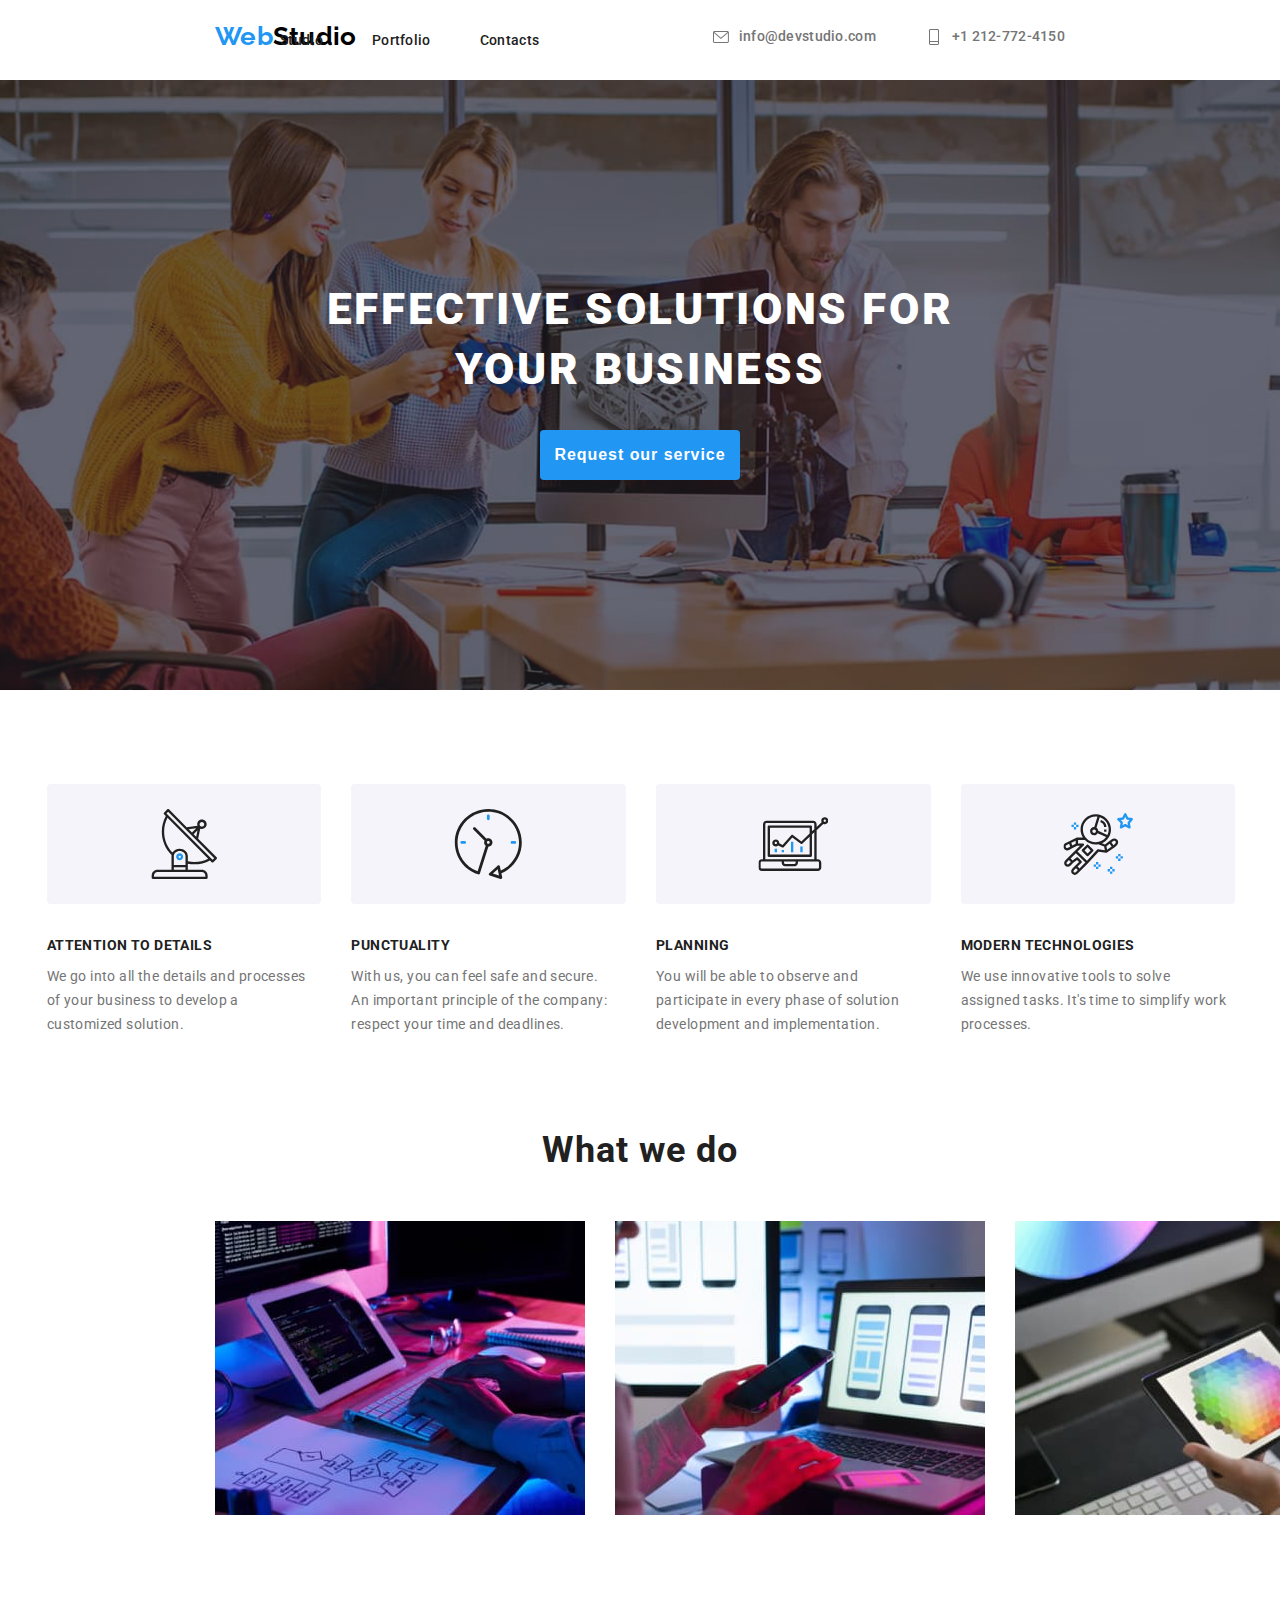
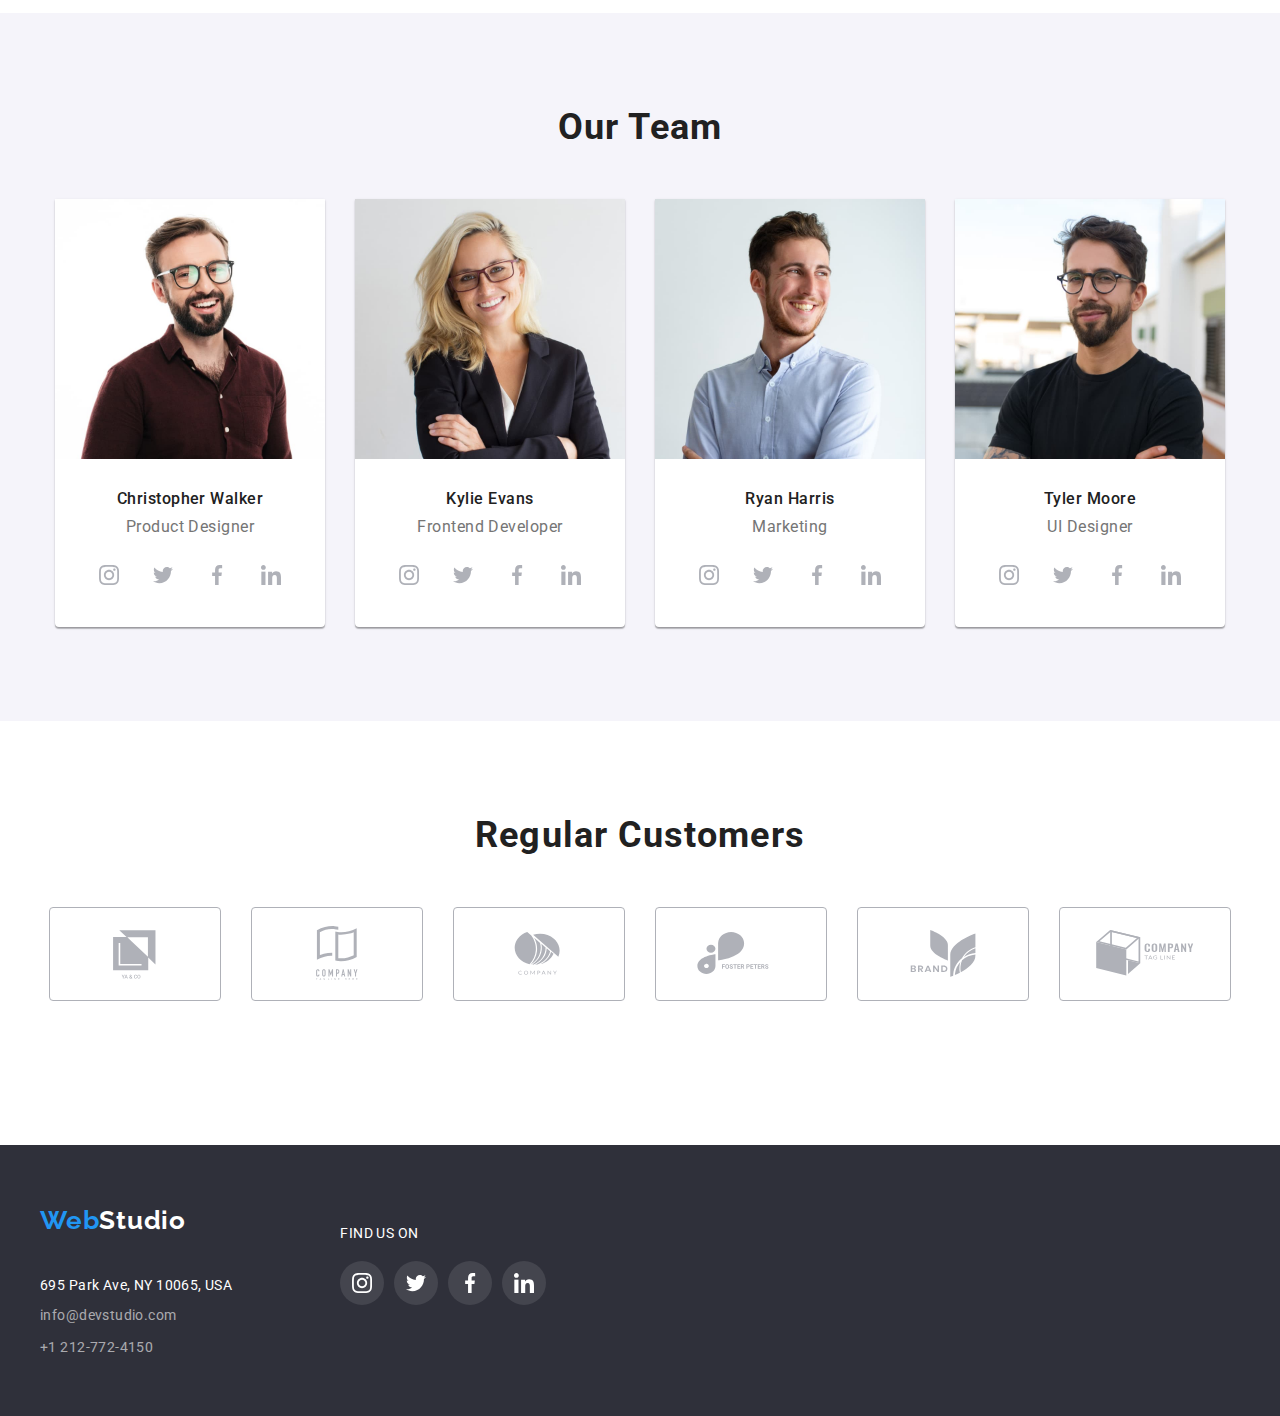
==== index.html @ dd1c1f4f "rw-05" ====
<!DOCTYPE html>
<html lang="en">
  <head>
    <meta charset="UTF-8" />
    <meta http-equiv="X-UA-Compatible" content="IE=edge" />
    <meta name="viewport" content="width=device-width, initial-scale=1.0" />
    <title>Web Studio</title>
    <link rel="stylesheet" href="./styles.css" />
    <link
      rel="stylesheet"
      href="node_modules/modern-normalize/modern-normalize.css"
    />
  </head>
  <body>
    <div>
      <!-- Header -->
      <header class="header">
        <div class="container header-text">
          <a href="index.html" class="header-logo"
            ><span class="web">Web</span>Studio</a
          >
          <nav class="links">
            <ul class="header-text nav-list">
              <li><a href="index.html">Studio</a></li>
              <li><a href="portfolio.html">Portfolio</a></li>
              <li><a href="contacts.html">Contacts</a></li>
            </ul>
          </nav>
          <ul class="header-address">
            <li>
              <a class="header-contacts" href="mailto:info@devstudio.com"
                ><svg class="header-icon">
                  <use
                    href="./images/symbol-defs.svg#icon-envelope-hover"
                  ></use>
                </svg>
                info@devstudio.com</a
              >
            </li>
            <li>
              <a
                class="header-contacts"
                href="tel:+12127724150"
                class="phone-header"
                ><svg class="header-icon">
                  <use href="./images/symbol-defs.svg#icon-Vector"></use></svg
                >+1 212-772-4150</a
              >
            </li>
          </ul>
        </div>
      </header>
      <!-- Main section -->
      <main class="main-section">
        <!-- Hero -->
        <section class="hero-section">
          <div class="hero-container">
            <h1 class="title main-section-title">
              EFFECTIVE SOLUTIONS FOR YOUR BUSINESS
            </h1>
            <button class="hero-button" type="button">
              Request our service
            </button>
          </div>
        </section>
        <!-- Details section -->
        <section>
          <ul class="text-title container">
            <li>
              <svg class="details-icons">
                <use href="./images/symbol-defs.svg#icon-antenna"></use>
              </svg>
              <p class="details">
                <span>ATTENTION TO DETAILS</span>
                We go into all the details and processes <br />
                of your business to develop a<br />customized solution.
              </p>
            </li>
            <li>
              <svg class="details-icons">
                <use href="./images/symbol-defs.svg#icon-clock"></use>
              </svg>
              <p class="details">
                <span>PUNCTUALITY</span>
                With us, you can feel safe and secure.<br />An important
                principle of the company:<br />respect your time and deadlines.
              </p>
            </li>
            <li>
              <svg class="details-icons">
                <use href="./images/symbol-defs.svg#icon-diagram"></use>
              </svg>
              <p class="details">
                <span>PLANNING</span>
                You will be able to observe and<br />participate in every phase
                of solution<br />development and implementation.
              </p>
            </li>
            <li>
              <svg class="details-icons">
                <use href="./images/symbol-defs.svg#icon-astronaut"></use>
              </svg>
              <p class="details">
                <span>MODERN TECHNOLOGIES</span>
                We use innovative tools to solve<br />assigned tasks. It's time
                to simplify work<br />processes.
              </p>
            </li>
          </ul>
        </section>
        <!-- What we do section -->
        <section>
          <h2 class="subtitle">What we do</h2>
          <ul class="li-items">
            <li>
              <img
                src="./images/what-we-do1.jpg"
                alt="Writing on the keyboard"
                width="370"
                height="294"
              />
            </li>
            <li>
              <img
                src="./images/what-we-do2.jpg"
                alt="Working on the laptop"
                width="370"
                height="294"
              />
            </li>
            <li>
              <img
                src="./images/what-we-do3.jpg"
                alt="Working on the tablet"
                width="370"
                height="294"
              />
            </li>
          </ul>
        </section>
        <!-- Our team section -->
        <section class="our-team-section">
          <h2 class="subtitle">Our Team</h2>
          <ul class="image-items">
            <li class="card">
              <img
                src="./images/christopher_walker.jpg"
                alt="Christopher Walker"
                width="270"
                height="260"
              /><span>Christopher Walker</span>Product Designer
              <div class="icons-list">
                <a href="http://instagram.com" target="_blank">
                  <svg class="icon">
                    <use
                      xlink:href="./images/symbol-defs.svg#icon-instagram"
                    ></use>
                  </svg>
                </a>
                <a href="http://twitter.com" target="_blank">
                  <svg class="icon">
                    <use
                      xlink:href="./images/symbol-defs.svg#icon-twitter"
                    ></use>
                  </svg>
                </a>
                <a href="http://facebook.com" target="_blank">
                  <svg class="icon">
                    <use
                      xlink:href="./images/symbol-defs.svg#icon-facebook"
                    ></use>
                  </svg> </a
                ><a href="http://linkedin.com" target="_blank">
                  <svg class="icon">
                    <use
                      xlink:href="./images/symbol-defs.svg#icon-linkedin"
                    ></use>
                  </svg>
                </a>
              </div>
            </li>
            <li class="card">
              <img
                src="./images/kylie_evans.jpg"
                alt="Kylie Evans"
                width="270"
                height="260"
              /><span>Kylie Evans</span>Frontend Developer
              <div class="icons-list">
                <a href="http://instagram.com">
                  <svg class="icon">
                    <use
                      xlink:href="./images/symbol-defs.svg#icon-instagram"
                    ></use>
                  </svg>
                </a>
                <a href="http://twitter.com">
                  <svg class="icon">
                    <use
                      xlink:href="./images/symbol-defs.svg#icon-twitter"
                    ></use>
                  </svg>
                </a>
                <a href="http://facebook.com">
                  <svg class="icon">
                    <use
                      xlink:href="./images/symbol-defs.svg#icon-facebook"
                    ></use>
                  </svg> </a
                ><a href="http://linkedin.com">
                  <svg class="icon">
                    <use
                      xlink:href="./images/symbol-defs.svg#icon-linkedin"
                    ></use>
                  </svg>
                </a>
              </div>
            </li>
            <li class="card">
              <img
                src="./images/ryan_harris.jpg"
                alt="Ryan Harris"
                width="270"
                height="260"
              /><span>Ryan Harris</span>Marketing
              <div class="icons-list">
                <a href="http://instagram.com">
                  <svg class="icon">
                    <use
                      xlink:href="./images/symbol-defs.svg#icon-instagram"
                    ></use>
                  </svg>
                </a>
                <a href="http://twitter.com">
                  <svg class="icon">
                    <use
                      xlink:href="./images/symbol-defs.svg#icon-twitter"
                    ></use>
                  </svg>
                </a>
                <a href="http://facebook.com">
                  <svg class="icon">
                    <use
                      xlink:href="./images/symbol-defs.svg#icon-facebook"
                    ></use>
                  </svg> </a
                ><a href="http://linkedin.com">
                  <svg class="icon">
                    <use
                      xlink:href="./images/symbol-defs.svg#icon-linkedin"
                    ></use>
                  </svg>
                </a>
              </div>
            </li>
            <li class="card">
              <img
                src="./images/tyler_moore.jpg"
                alt="Tyler Moore"
                width="270"
                height="260"
              /><span>Tyler Moore</span>UI Designer
              <div class="icons-list">
                <a href="http://instagram.com">
                  <svg class="icon">
                    <use
                      xlink:href="./images/symbol-defs.svg#icon-instagram"
                    ></use>
                  </svg>
                </a>
                <a href="http://twitter.com">
                  <svg class="icon">
                    <use
                      xlink:href="./images/symbol-defs.svg#icon-twitter"
                    ></use>
                  </svg>
                </a>
                <a href="http://facebook.com">
                  <svg class="icon">
                    <use
                      xlink:href="./images/symbol-defs.svg#icon-facebook"
                    ></use>
                  </svg> </a
                ><a href="http://linkedin.com">
                  <svg class="icon">
                    <use
                      xlink:href="./images/symbol-defs.svg#icon-linkedin"
                    ></use>
                  </svg>
                </a>
              </div>
            </li>
          </ul>
        </section>
        <!-- Regular Customers Section-->
        <section class="container">
          <div class="customers-container">
            <h2 class="subtitle">Regular Customers</h2>
            <ul class="rc-list">
              <li class="rc-list-details">
                <svg><use href="./images/symbol-defs.svg#icon-Logo"></use></svg>
              </li>
              <li class="rc-list-details">
                <svg>
                  <use href="./images/symbol-defs.svg#icon-Logo-2"></use>
                </svg>
              </li>
              <li class="rc-list-details">
                <svg>
                  <use href="./images/symbol-defs.svg#icon-Logo-3"></use>
                </svg>
              </li>
              <li class="rc-list-details">
                <svg>
                  <use href="./images/symbol-defs.svg#icon-Logo-4"></use>
                </svg>
              </li>
              <li class="rc-list-details">
                <svg>
                  <use href="./images/symbol-defs.svg#icon-Logo-5"></use>
                </svg>
              </li>
              <li class="rc-list-details">
                <svg>
                  <use href="./images/symbol-defs.svg#icon-Logo-6"></use>
                </svg>
              </li>
            </ul>
          </div>
        </section>
      </main>
      <!-- Footer -->
      <footer class="footer">
        <div class="footer-items container">
          <div class="footer-text">
            <a href="index.html"><span class="web">Web</span>Studio</a>
            <address class="address">
              <p class="address-style">695 Park Ave, NY 10065, USA</p>
              <a href="mailto:info@devstudio.com" class="mail-footer"
                >info@devstudio.com</a
              ><br />
              <a href="tel:+12127724150" class="phone-footer"
                >+1 212-772-4150</a
              >
            </address>
          </div>
          <div class="social-section">
            <p class="social-text">FIND US ON</p>
            <div class="icons-list">
              <a
                class="footer-icons"
                href="http://instagram.com"
                target="_blank"
              >
                <svg class="icon footer-icon">
                  <use
                    xlink:href="./images/symbol-defs.svg#icon-instagram"
                  ></use>
                </svg>
              </a>
              <a class="footer-icons" href="http://twitter.com" target="_blank">
                <svg class="icon footer-icon">
                  <use xlink:href="./images/symbol-defs.svg#icon-twitter"></use>
                </svg>
              </a>
              <a
                class="footer-icons"
                href="http://facebook.com"
                target="_blank"
              >
                <svg class="icon footer-icon">
                  <use
                    xlink:href="./images/symbol-defs.svg#icon-facebook"
                  ></use>
                </svg> </a
              ><a
                class="footer-icons"
                href="http://linkedin.com"
                target="_blank"
              >
                <svg class="icon footer-icon">
                  <use
                    xlink:href="./images/symbol-defs.svg#icon-linkedin"
                  ></use>
                </svg>
              </a>
            </div>
          </div>
        </div>
      </footer>
    </div>
  </body>
</html>
---- styles.css ----
@import url("https://fonts.googleapis.com/css2?family=Raleway:wght@700&family=Roboto:wght@400;500;700;900&display=swap");

:root {
  --raleway-font-family: "Raleway", sans-serif;
  --roboto-font-family: "Roboto", sans-serif;
  --link-hover-color: #2196f3;
}

body {
  font-family: var(--roboto-font-family), var(--raleway-font-family), sans-serif;
  font-style: normal;
  font-weight: 400;
  color: #757575;
  margin: 0;
}

ul {
  list-style-type: none;
}

.web {
  color: #2196f3;
}

.header {
  font-weight: 500;
  font-size: 14px;
  line-height: 1.14;
  letter-spacing: 0.02em;
  background: #fff;
  color: black;
  width: inherit;
  height: 80px;
  align-items: center;
  display: flex;
}

.header-text {
  display: flex;
  justify-content: space-between;
  align-items: baseline;
  margin: 0;
  padding: 0;
}
.nav-list {
  width: 259px;
}
.header-list {
  display: flex;
  justify-content: space-between;
  align-items: center;
  gap: 50px;
  margin: 0;

  font-weight: 500;
  font-size: 14px;
  line-height: 1.14;
  letter-spacing: 0.02em;
  text-decoration: none;
  color: #212121;
}
.header-address {
  display: flex;
  justify-content: space-between;
  align-items: center;
  gap: 50px;
  margin: 0;
  padding-inline-start: 0;
}
.header-contacts {
  gap: 10px;
  display: flex;
  align-items: center;
}

.header-icon {
  max-height: 16px;
  max-width: 16px;
}

.container.header-text {
  margin-left: 215px;
  margin-right: 215px;
  height: 38px;
  width: 1200px;
}

.container > a {
  font-family: "Raleway";
  font-weight: 700;
  font-size: 26px;
  line-height: 1.19;
  color: black;
  text-decoration: none;
}
.header > a > span {
  color: #2196f3;
}

.links {
  width: 259px;
  height: 48px;
  margin-left: -250px;
}

.links a {
  font-weight: 500;
  font-size: 14px;
  line-height: 1.14;
  letter-spacing: 0.02em;
  text-decoration: none;
  color: #212121;
}

.header-address a {
  font-weight: 500;
  font-size: 14px;
  line-height: 1.14;
  letter-spacing: 0.02em;
  text-decoration: none;
  color: #757575;
}

.main-section {
  width: inherit;
  margin: 0;
}

.hero-section {
  background-color: #2f303a;
  width: inherit;
  display: flex;
  flex-direction: column;
  align-items: center;
  text-align: center;
  padding-top: 200px;
  padding-bottom: 210px;
  background: linear-gradient(rgba(47, 48, 58, 0.4), rgba(47, 48, 58, 0.4)),
    url(./images/studio-background.jpg);
  background-position: center;
  background-repeat: no-repeat;
  background-size: cover;
}

.title {
  font-weight: 900;
  font-size: 44px;
  line-height: 1.36;
  letter-spacing: 0.06em;
  text-transform: uppercase;
  margin: 0 auto;
  max-width: 696px;
  margin-bottom: 30px;
  color: #ffffff;
}

.hero-button {
  font-weight: 700;
  font-size: 16px;
  line-height: 1.88;
  letter-spacing: 0.06em;
  color: #fff;
  background-color: #2196f3;
  height: 50px;
  width: 200px;
  left: 700px;
  top: 430px;
  border-radius: 4px;
  border: none;
  cursor: pointer;
}

.details span {
  font-style: normal;
  font-weight: 700;
  font-size: 14px;
  line-height: 1.14;
  letter-spacing: 0.03em;
  text-transform: uppercase;
  color: #212121;
}

.text-title {
  display: flex;
  justify-content: space-between;
  margin-top: 94px;
  margin-bottom: 94px;
  gap: 30px;
  padding-inline-start: 1px;
}

.text-title.container {
  justify-content: center;
  width: 100%;
  gap: 30px;
}

.details {
  display: inherit;
  margin: 0;
  display: grid;
  font-family: "Roboto";
  font-style: normal;
  font-weight: 400;
  font-size: 14px;
  line-height: 24px;
  /* or 171% */
  letter-spacing: 0.03em;
  width: 100%;
  gap: 10px;
}

.subtitle {
  font-weight: 700;
  font-size: 36px;
  line-height: 1.16;
  text-align: center;
  letter-spacing: 0.03em;
  color: #212121;
  padding-top: 94;
  margin: 0;
}

.our-team-section > .subtitle {
  padding-top: 94px;
}
.our-team-section {
  width: 1200px;
}
.li-items {
  display: flex;
  justify-content: space-between;
  padding: 50px 215px 94px;
  margin: 0;
  gap: 30px;
}

.image-text {
  font-size: 16px;
  line-height: 1.18;
  text-align: center;
  letter-spacing: 0.03em;
  color: #757575;
}

.our-team-section {
  background-color: #f5f4fa;
  width: inherit;
}

.card {
  /* card bg */
  background: #ffffff;
  /* material shadow v1 */
  box-shadow: 0px 1px 3px rgba(0, 0, 0, 0.12), 0px 1px 1px rgba(0, 0, 0, 0.14),
    0px 2px 1px rgba(0, 0, 0, 0.2);
  border-radius: 0px 0px 4px 4px;
  display: flex;
  flex-direction: column;
  margin: 0;
}

/* Footer */
.footer {
  width: inherit;
  background-color: #2f303a;
}
.footer-text {
  font-style: normal;
  font-size: 14px;
  line-height: 1.14;
  letter-spacing: 0.03em;
  padding-top: 60px;
  padding-bottom: 60px;
  display: flex;
  flex-direction: column;
}

.footer-text p {
  font-style: normal;
  font-weight: 400;
  font-size: 14px;
  line-height: 1.14;
  letter-spacing: 0.03em;
  color: #fff;
}

.footer-text .mail-footer,
.footer-text .phone-footer {
  font-style: normal;
  font-weight: 400;
  font-size: 14px;
  height: 16px;
  letter-spacing: 0.03em;
  color: rgba(255, 255, 255, 0.6);
  text-decoration: none;
}

.footer-text > a {
  /* WebStudiu footer */
  font-family: "Raleway";
  font-weight: 700;
  font-size: 26px;
  line-height: 1.19;
  letter-spacing: 0.03em;
  color: #fff;
  text-decoration: none;
}

.footer-icons {
  background-color: rgba(255, 255, 255, 0.1);
  border-radius: 50%;
}

.footer-icon {
  color: #fff;
}

.address > a:focus,
.address > a:hover {
  color: var(--link-hover-color);
}

.address {
  display: flex;
  flex-direction: column;
  padding-top: 28px;
}

button:hover {
  background-color: var(--link-hover-color);
  color: #fff;
  cursor: pointer;
}
button:focus {
  background-color: var(--link-hover-color);
  color: #fff;
  cursor: pointer;
}

.portfolio-btn:hover,
.portfolio-btn:focus {
  box-shadow: 0px 3px 1px rgba(0, 0, 0, 0.1), 0px 1px 2px rgba(0, 0, 0, 0.08),
    0px 2px 2px rgba(0, 0, 0, 0.12);
  border-radius: 4px;
}

.image-items {
  font-family: var(--roboto-font-family);
  font-style: normal;
  font-weight: 400;
  font-size: 16px;
  line-height: 1.18;
  text-align: center;
  letter-spacing: 0.03em;
  color: #757575;
  display: flex;
  justify-content: space-between;
  justify-content: center;
  gap: 30px;
  padding-inline-start: 0;
  padding-top: 50px;
  padding-bottom: 94px;
  margin: 0;
}

.image-items-text {
  font-size: 16px;
  line-height: 1.88;
  color: #757575;
}
.image-items span {
  font-family: var(--roboto-font-family);
  font-style: normal;
  font-weight: 500;
  font-size: 16px;
  line-height: 19px;
  letter-spacing: 0.03em;
  color: #212121;
  margin-top: 30px;
  margin-bottom: 10px;
}
a:hover {
  color: var(--link-hover-color);
}
a:focus {
  color: var(--link-hover-color);
}
.footer-text a:hover {
  color: #fff;
}

.mail-footer.phone-footer:hover,
.mail-footer.phone-footer:focus {
  color: var(--link-hover-color);
}
/* Portfolio Button Section */

.portfolio-btn {
  font-family: "Roboto";
  font-weight: 500;
  font-size: 16px;
  line-height: 1.62;
  text-align: center;
  letter-spacing: 0.03em;
  color: #212121;
  background: #f5f4fa;
  border-radius: 4px;
  border: none;
  justify-content: center;
  align-items: center;
  padding: 6px 22px;
  margin: 0;
  height: 38px;
  border-style: none;
  font-style: normal;
  text-align: center;
}

.btn-list {
  display: flex;
  flex-basis: auto;
  justify-content: center;
  gap: 8px;
  margin: 0;
  padding: 0;
  flex-grow: 1;
}

.problem-button {
  width: 120px;
}

.btn-section {
  border-top: 1px solid #ececec;
  padding: 92px 542px 50px;
  width: fit-content;
}
/* Cards Section */
.card-items {
  border: 1px solid #eee;
  width: 370px;
  height: 404px;
  margin: 0;
}

.portfolio-cards {
  margin: 0;
  width: 1200px;
  padding-left: 215px;
  padding-bottom: 94px;
}

.portfolio-list {
  margin: 0;
  display: grid;
  grid-template-columns: repeat(3, 1fr);
  gap: 30px;
  padding: 0;
}

.card-items h3 {
  font-family: "Roboto";
  font-style: normal;
  font-weight: 700;
  font-size: 18px;
  line-height: 36px;
  /* identical to box height, or 200% */
  letter-spacing: 0.06em;
  margin: 0;
  color: #212121;
  padding-left: 24px;
  padding-top: 20px;
}

.card-items p {
  padding-left: 24px;
  padding-bottom: 20px;
  padding-top: 4px;
  margin: 0;
}
.card-items:hover,
.card-items:focus {
  cursor: pointer;
  border-color: var(--link-hover-color);
  border: 1px solid #eeeeee;
  box-shadow: 0px 1px 1px rgba(0, 0, 0, 0.12), 0px 4px 4px rgba(0, 0, 0, 0.06),
    1px 4px 6px rgba(0, 0, 0, 0.16);
}

/* homework 4 */
.icons-list {
  padding-top: 16px;
  padding-bottom: 30px;
  margin: 0;
  display: flex;
  justify-content: center;
  gap: 10px;
}

.nav-list a:hover,
.nav-list a:focus {
  border-bottom: 4px solid #2196f3;
  padding-bottom: 28px;
}

.icons-list a:hover,
.icons-list a:focus {
  color: #ffffff;
  cursor: pointer;
  background-color: #2196f3;
  border-radius: 50%;
}
a:focus {
  outline: none;
}

.icons-list .icon {
  height: 20px;
  width: 20px;
  fill: #afb1b8;
}
.icons-list > a {
  color: #afb1b8;
  width: 44px;
  height: 44px;
  display: flex;
  justify-content: center;
  align-items: center;
}

.social-section {
  display: flex;
  width: 206px;
  flex-direction: column;
  align-content: space-between;
}

.social-text {
  font-family: var(--roboto-font-family);
  width: 700;
  font-style: normal;
  font-size: 14px;
  line-height: 16px;
  letter-spacing: 0.03em;
  color: #fff;
  margin: 0;
  padding-bottom: 4px;
}

.footer-items {
  display: flex;
  align-items: center;
  gap: 108px;
}

.footer-items.container {
  width: 1200px;
  margin: auto;
}

.icon {
  width: 20px;
  height: 20px;
  fill: #fff;
  align-items: center;
}

.social-items {
  gap: 40px;
  display: flex;
}

/* Regular Customers */
.customers-container {
  padding-top: 94px;
  padding-bottom: 50px;
}

.rc-list {
  display: flex;
  gap: 30px;
  padding-inline-start: 0;
  justify-content: center;
  margin-top: 50px;
  margin-bottom: 94px;
}

.rc-list-details {
  width: 170px;
  height: 92px;
  display: flex;
  color: #afb1b8;
  border: 1px solid currentColor;
  border-radius: 4px;
  justify-content: center;
}

.rc-list-details:hover {
  color: var(--link-hover-color);
  border-radius: 4px solid #afb1b8;
}

.regular-customer-img {
  max-width: 70%;
}

.rc-list-details > svg {
  width: 65%;
}

.details-icons {
  width: 70px;
  height: 70px;
  color: #2196f3;
  padding: 25px 102.34px;
  background-color: #f5f4fa;
  border-radius: 4px;
  margin-bottom: 30px;
}

.header-logo:hover,
.header-logo:focus {
  color: currentColor;
}
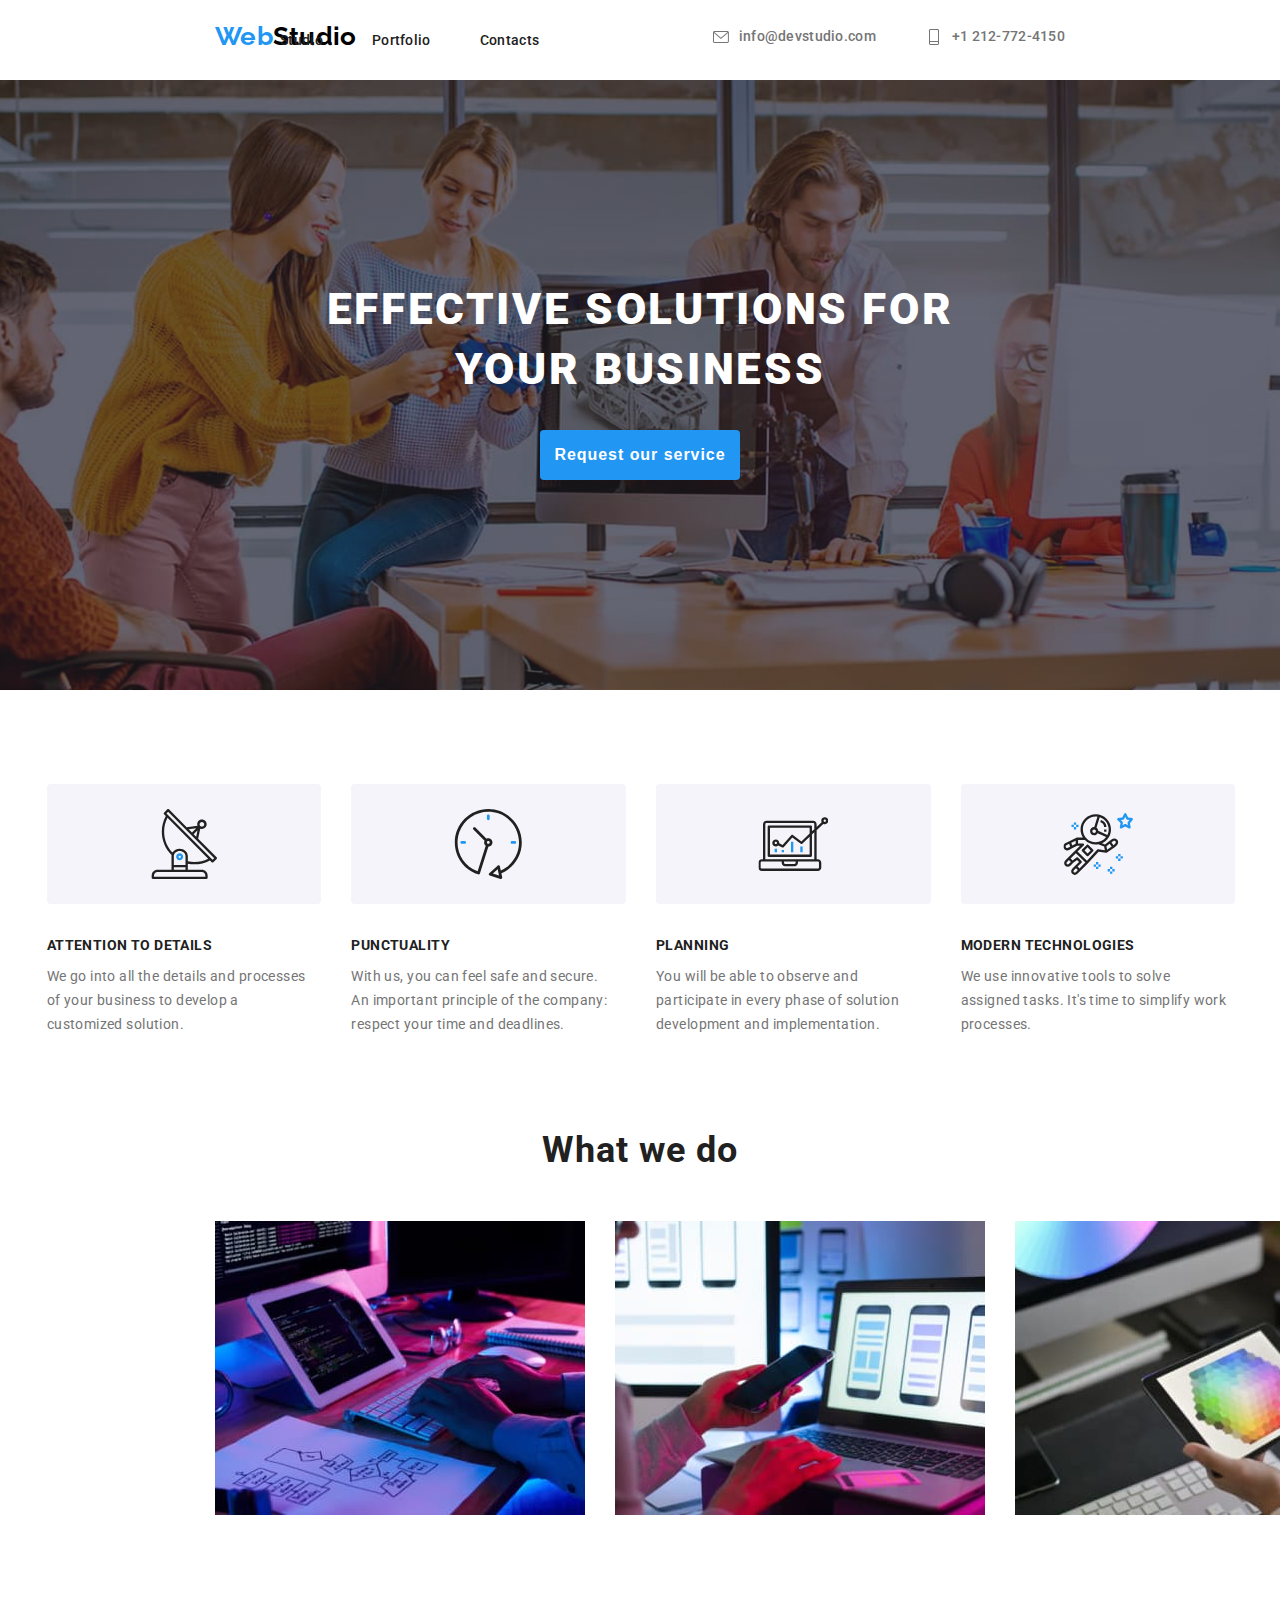
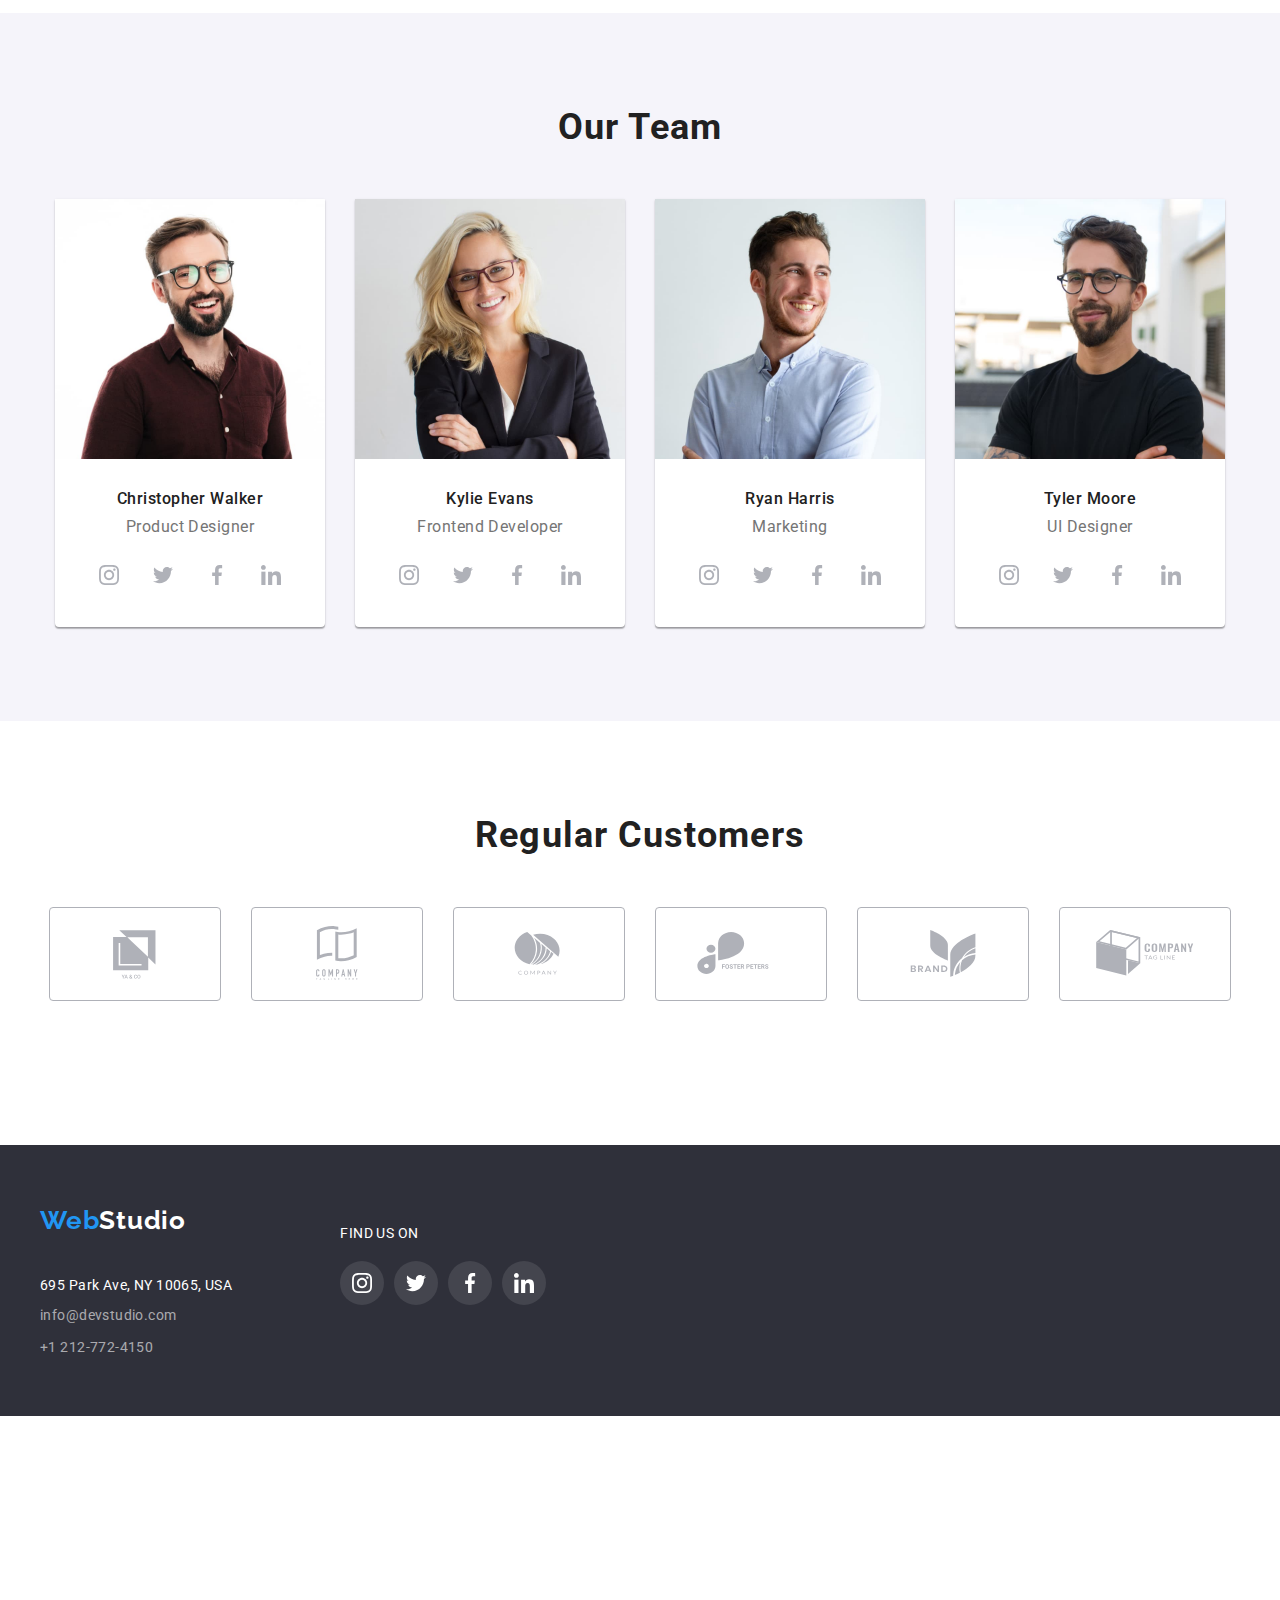
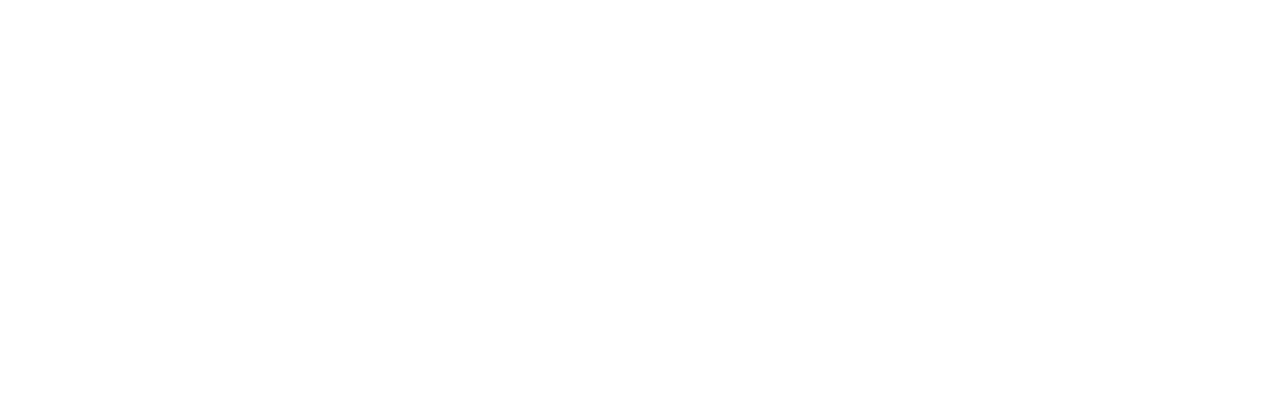
==== commit c38de547: "05" ====
--- a/index.html
+++ b/index.html
@@ -58,7 +58,7 @@
             <h1 class="title main-section-title">
               EFFECTIVE SOLUTIONS FOR YOUR BUSINESS
             </h1>
-            <button class="hero-button" type="button">
+            <button data-modal-open class="hero-button" type="button">
               Request our service
             </button>
           </div>
@@ -389,5 +389,15 @@
         </div>
       </footer>
     </div>
+    <div class="backdrop is-hidden" data-modal>
+      <div class="modal-box">
+        <button class="button-main-open" data-modal-close type="button">
+          <svg class="icon icon-modal-close">
+            <use xlink:href="./images/icons.svg#icon-modal-close"></use>
+          </svg>
+        </button>
+      </div>
+    </div>
+    <script src="./js/modal.js"></script>
   </body>
 </html>
--- a/styles.css
+++ b/styles.css
@@ -623,3 +623,22 @@
 .header-logo:focus {
   color: currentColor;
 }
+
+.is-hidden .modal-box {
+  transform: scale(0);
+}
+
+.modal-box {
+  height: 581px;
+  width: 528px;
+  border-radius: 4px;
+  background-color: rgba(255, 255, 255, 1);
+  display: flex;
+  justify-content: flex-end;
+  position: relative;
+  z-index: 1;
+  transition: transform;
+  transform: scale(1);
+  transition-duration: 250ms;
+  transition-timing-function: linear;
+}
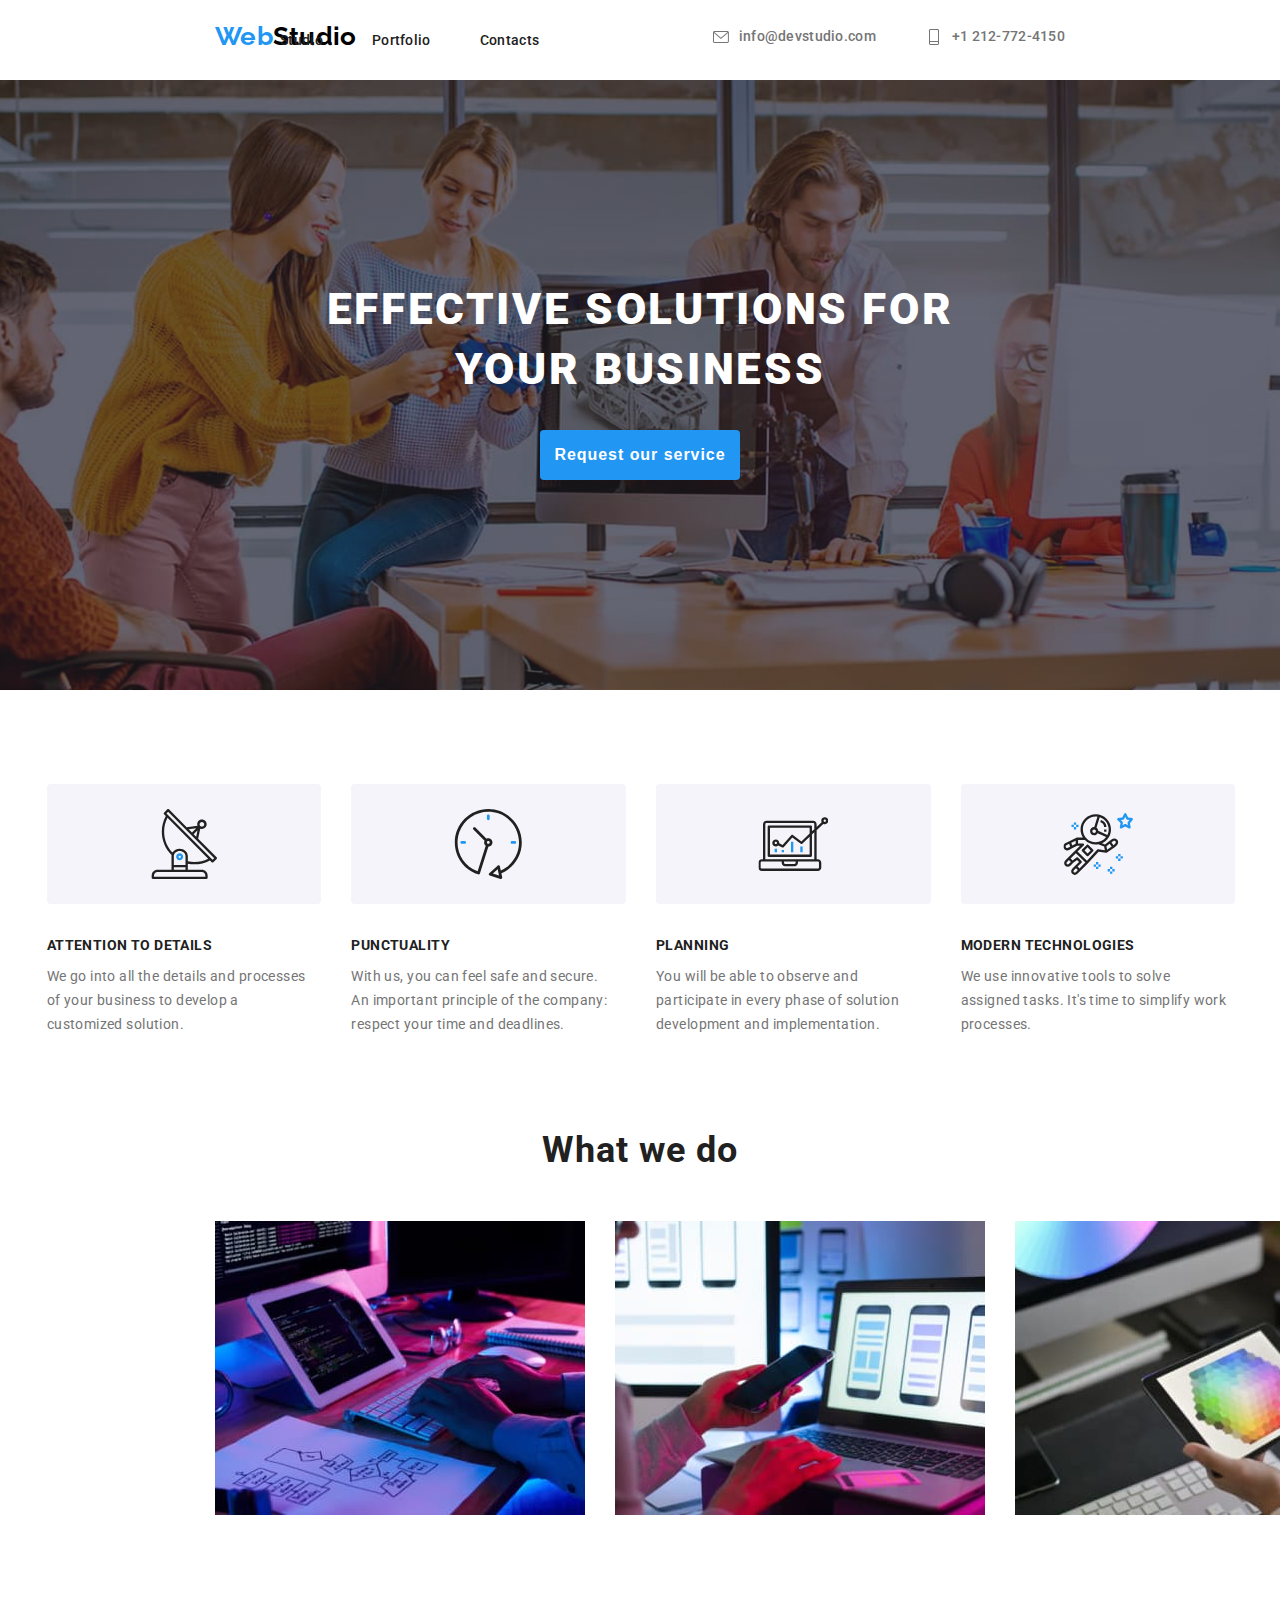
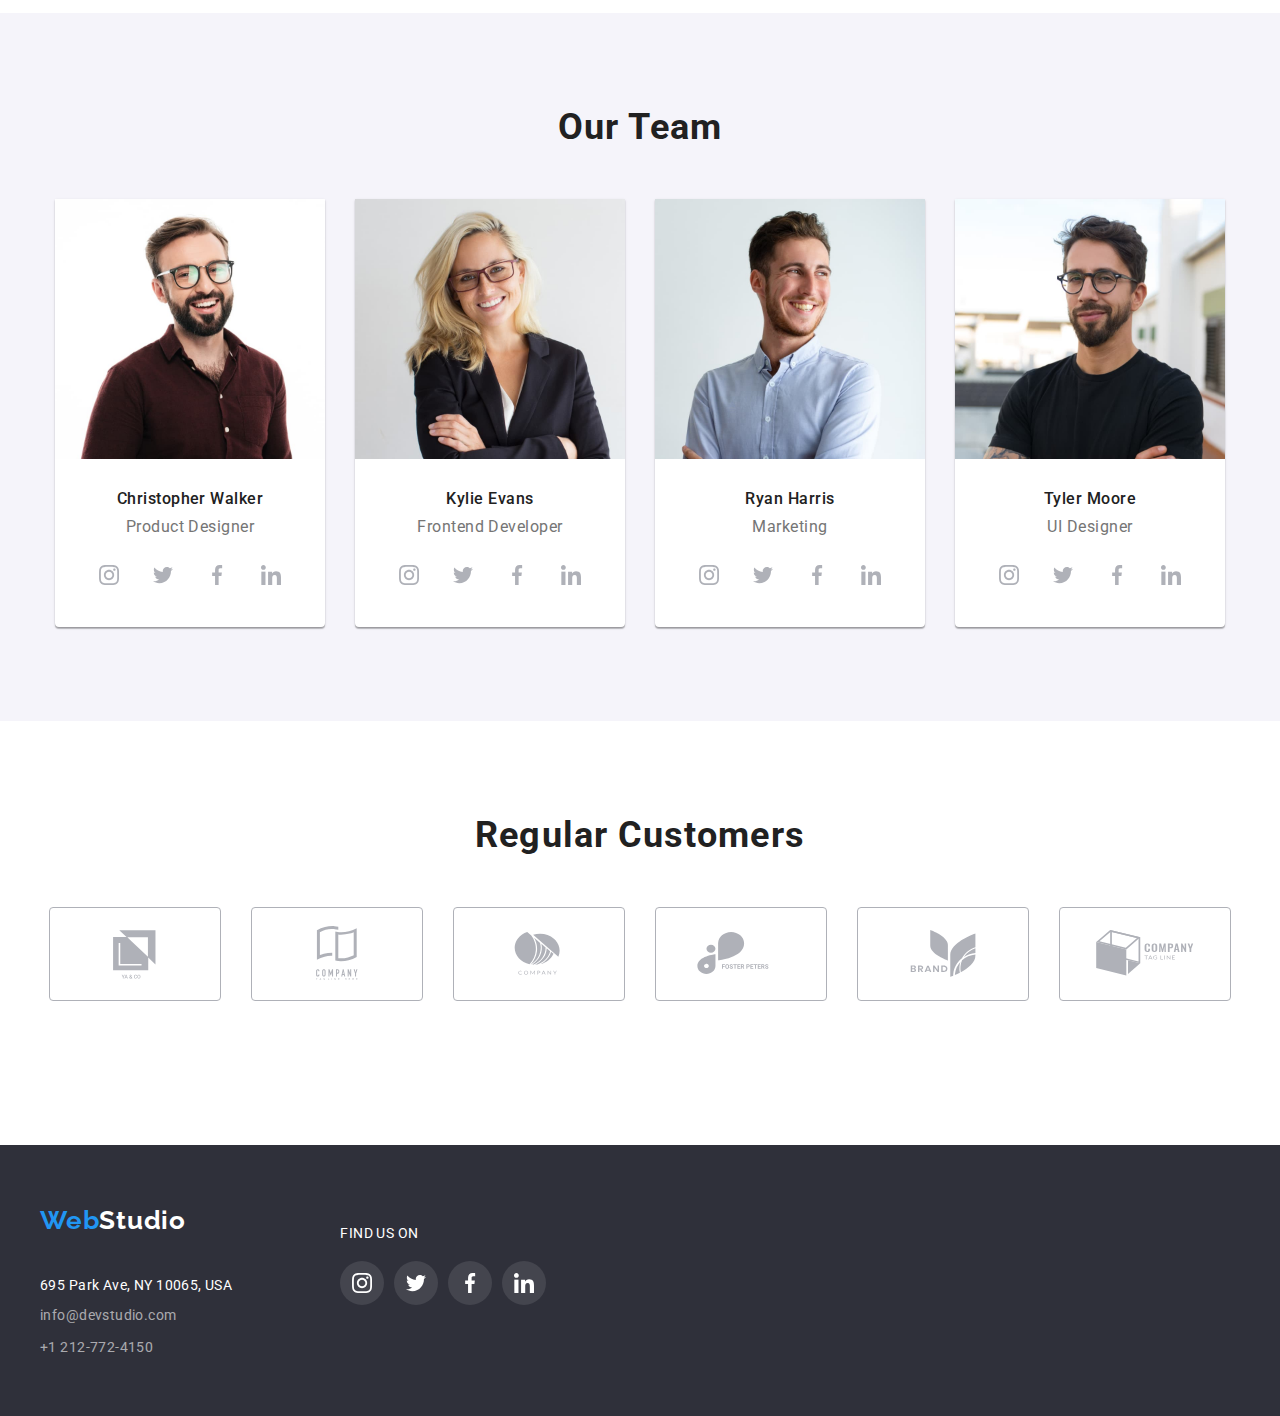
==== commit a3116578: "hw-05" ====
--- a/index.html
+++ b/index.html
@@ -58,7 +58,7 @@
             <h1 class="title main-section-title">
               EFFECTIVE SOLUTIONS FOR YOUR BUSINESS
             </h1>
-            <button data-modal-open class="hero-button" type="button">
+            <button class="hero-button open" type="button" data-modal-open>
               Request our service
             </button>
           </div>
@@ -389,11 +389,12 @@
         </div>
       </footer>
     </div>
+
     <div class="backdrop is-hidden" data-modal>
-      <div class="modal-box">
-        <button class="button-main-open" data-modal-close type="button">
-          <svg class="icon icon-modal-close">
-            <use xlink:href="./images/icons.svg#icon-modal-close"></use>
+      <div class="modal">
+        <button class="close" data-modal-close>
+          <svg class="icon-modal-vector">
+            <use href="./images/symbol-defs.svg#icon-modal-vector"></use>
           </svg>
         </button>
       </div>
--- a/styles.css
+++ b/styles.css
@@ -624,11 +624,40 @@
   color: currentColor;
 }
 
-.is-hidden .modal-box {
+/* hw-05 */
+
+.backdrop {
+  background-color: rgba(0, 0, 0, 0.2);
+  position: fixed;
+  z-index: 3;
+  width: 100%;
+  height: 100%;
+  top: 0;
+  left: 0;
+  margin: 0;
+  padding: 0;
+  display: flex;
+  align-items: center;
+  justify-content: center;
+  transition: visibility, opacity;
+  transition-duration: 250ms;
+  transition-timing-function: linear;
+}
+
+.backdrop.is-hidden {
   transform: scale(0);
-}
-
-.modal-box {
+  background-color: #fefefe;
+  margin: 15% auto; /* 15% from the top and centered */
+  padding: 20px;
+  border: 1px solid #888;
+  width: 80%; /* Could be more or less, depending on screen size */
+  position: absolute;
+  opacity: 0;
+  pointer-events: none;
+  visibility: hidden;
+}
+
+.modal {
   height: 581px;
   width: 528px;
   border-radius: 4px;
@@ -641,4 +670,26 @@
   transform: scale(1);
   transition-duration: 250ms;
   transition-timing-function: linear;
-}
+  margin: auto;
+}
+
+.is-hidden .modal-box {
+  transform: scale(0);
+}
+
+/* The Close Button */
+.close {
+  position: absolute;
+  width: 30px;
+  height: 30px;
+  border-radius: 50px;
+  background-color: #fff;
+  border: 1px solid rgba(0, 0, 0, 0.1);
+  top: 8px;
+  right: 8px;
+}
+
+.icon-modal-vector {
+  width: 11px;
+  height: 11px;
+}
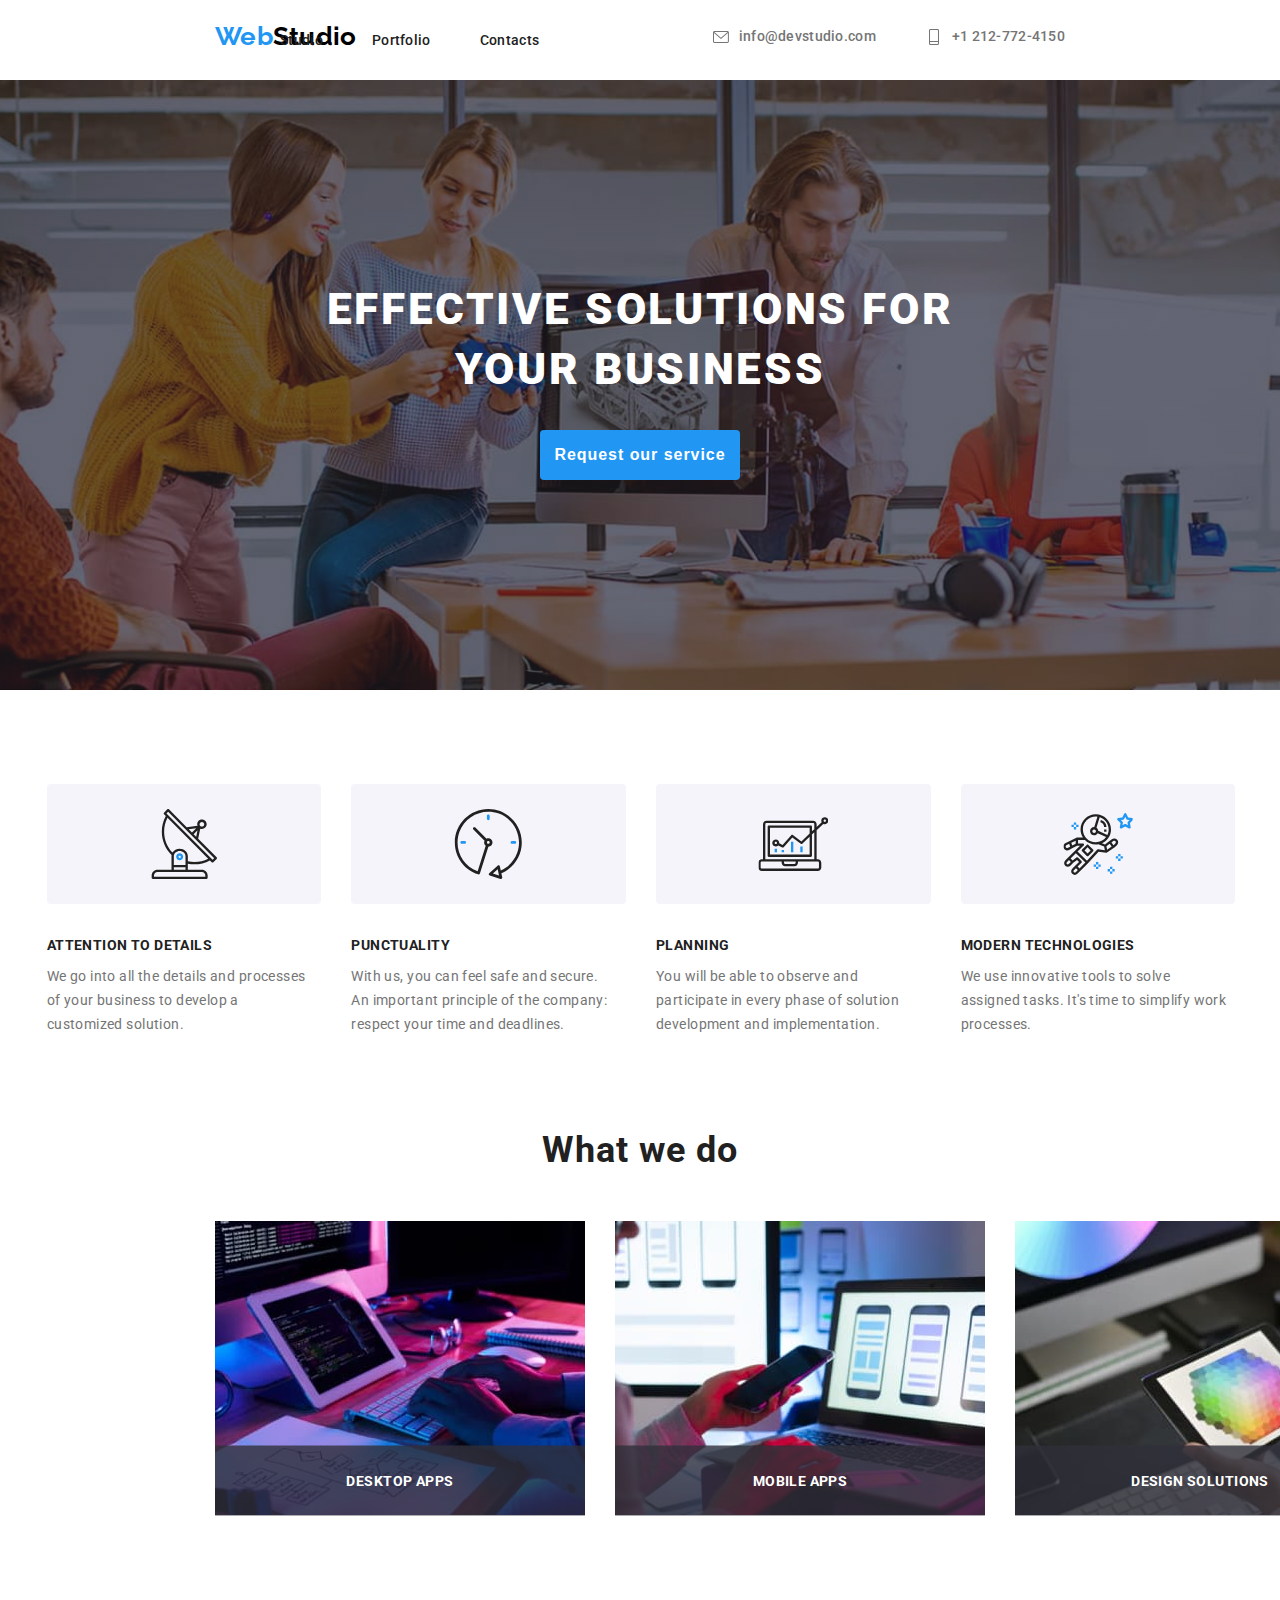
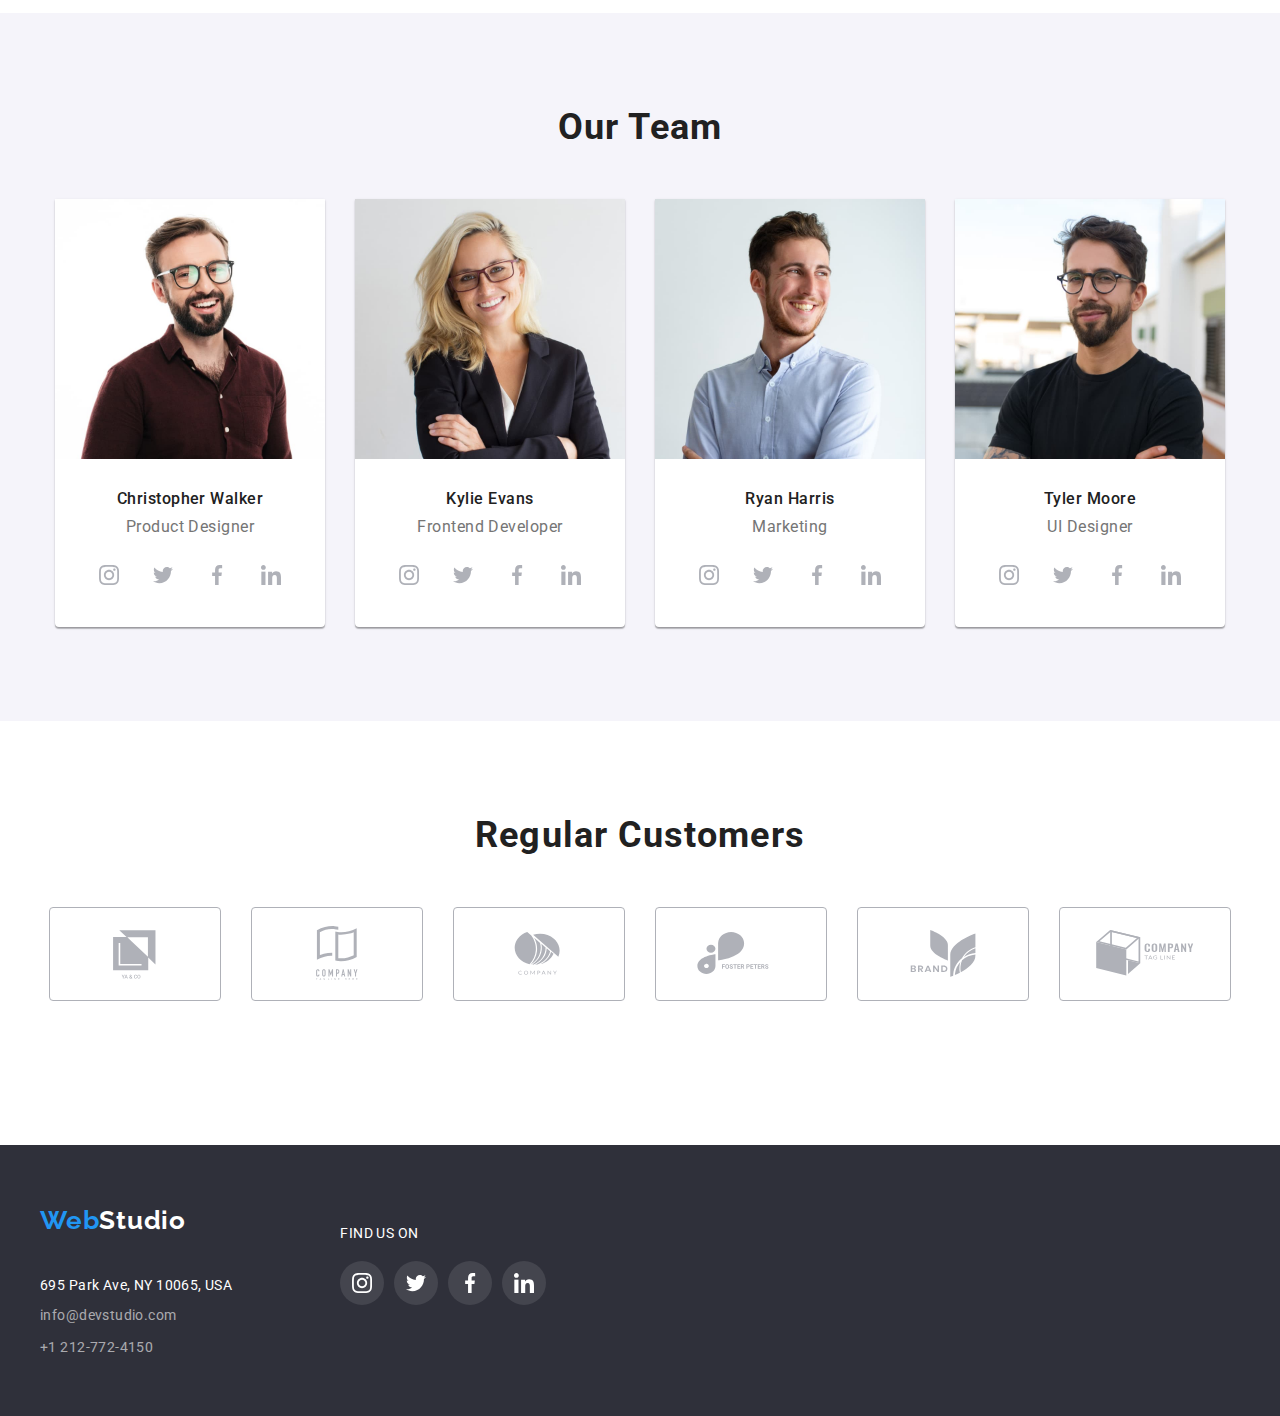
==== commit f0f4f964: "hw-05" ====
--- a/index.html
+++ b/index.html
@@ -58,7 +58,7 @@
             <h1 class="title main-section-title">
               EFFECTIVE SOLUTIONS FOR YOUR BUSINESS
             </h1>
-            <button class="hero-button open" type="button" data-modal-open>
+            <button class="hero-button" type="button" data-modal-open>
               Request our service
             </button>
           </div>
@@ -119,6 +119,7 @@
                 width="370"
                 height="294"
               />
+              <div class="overlay">DESKTOP APPS</div>
             </li>
             <li>
               <img
@@ -127,6 +128,7 @@
                 width="370"
                 height="294"
               />
+              <div class="overlay">Mobile APPS</div>
             </li>
             <li>
               <img
@@ -135,6 +137,7 @@
                 width="370"
                 height="294"
               />
+              <div class="overlay">DESIGN SOLUTIONS</div>
             </li>
           </ul>
         </section>
--- a/styles.css
+++ b/styles.css
@@ -233,6 +233,8 @@
   padding: 50px 215px 94px;
   margin: 0;
   gap: 30px;
+  position: relative;
+  z-index: 1;
 }
 
 .image-text {
@@ -442,12 +444,12 @@
   width: 370px;
   height: 404px;
   margin: 0;
+  position: relative;
 }
 
 .portfolio-cards {
-  margin: 0;
+  margin: auto;
   width: 1200px;
-  padding-left: 215px;
   padding-bottom: 94px;
 }
 
@@ -496,6 +498,9 @@
   display: flex;
   justify-content: center;
   gap: 10px;
+}
+.icons-list > a {
+  border-radius: 50%;
 }
 
 .nav-list a:hover,
@@ -673,8 +678,9 @@
   margin: auto;
 }
 
-.is-hidden .modal-box {
+.is-hidden .modal {
   transform: scale(0);
+  opacity: 0;
 }
 
 /* The Close Button */
@@ -693,3 +699,59 @@
   width: 11px;
   height: 11px;
 }
+
+*:hover,
+*:focus {
+  transition-timing-function: cubic-bezier(0.4, 0, 0.2, 1);
+  transition-duration: 250ms;
+}
+
+.overlay {
+  position: absolute;
+  width: 370px;
+  height: 70px;
+  display: flex;
+  align-items: center;
+  justify-content: center;
+  background: rgba(47, 48, 58, 0.8);
+  z-index: 2;
+  transform: translate(0, -105%);
+
+  font-family: "Roboto";
+  font-style: normal;
+  font-weight: 700;
+  font-size: 14px;
+  line-height: 16px;
+  text-align: center;
+  letter-spacing: 0.03em;
+  text-transform: uppercase;
+
+  color: #ffffff;
+}
+
+.about-projects-description {
+  background: rgba(33, 150, 243, 0.9);
+  font-family: "Roboto";
+  font-style: normal;
+  font-weight: 400;
+  font-size: 18px;
+  line-height: 28px;
+  letter-spacing: 0.03em;
+  color: #ffffff;
+  position: absolute;
+  z-index: 2;
+  margin: 0;
+  width: 370px;
+  height: 294px;
+  transform: translateY(100%);
+  transition: transform 250ms;
+}
+.about-projects-description p {
+  margin: 0;
+
+  padding: 63px 24px 91px 24px;
+}
+.portfolio-cards .card-items:hover .about-projects-description,
+.portfolio-cards .card-items:focus .about-projects-description {
+  transform: translateY(0);
+}
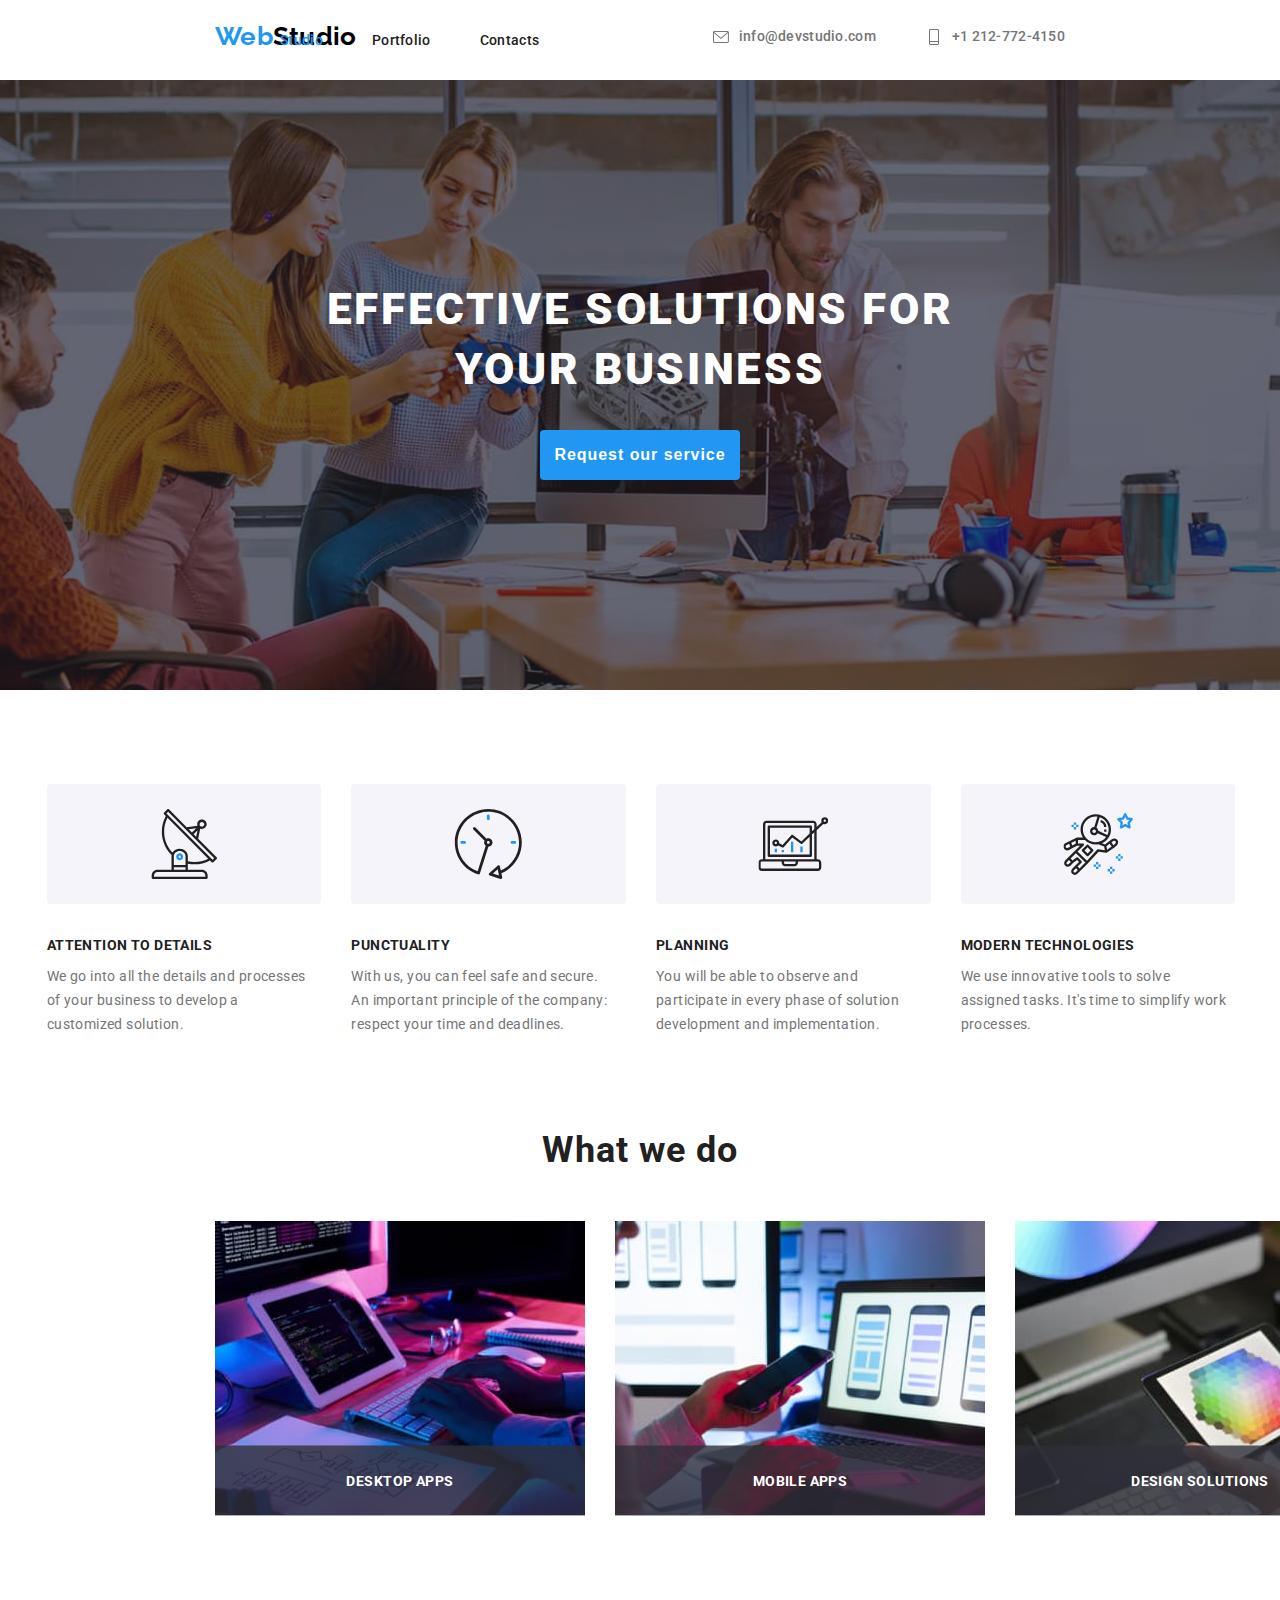
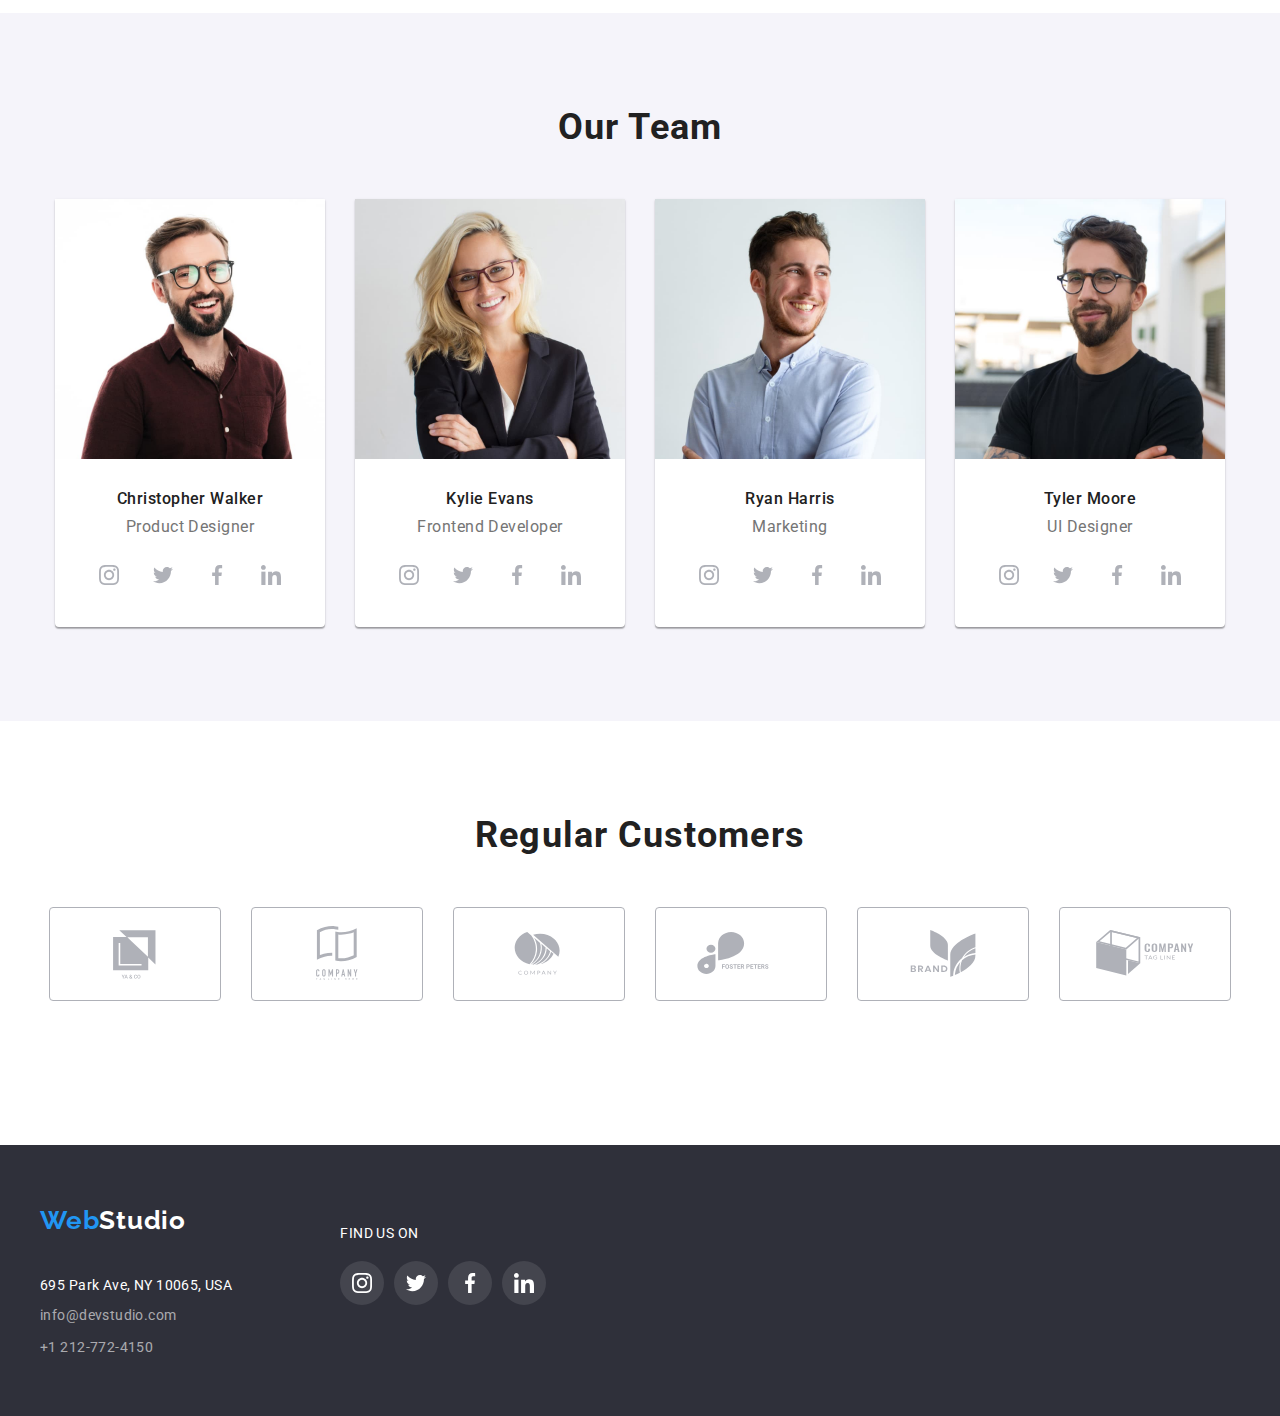
==== commit b409dcad: "hw-05" ====
--- a/index.html
+++ b/index.html
@@ -21,7 +21,7 @@
           >
           <nav class="links">
             <ul class="header-text nav-list">
-              <li><a href="index.html">Studio</a></li>
+              <li><a href="index.html" class="active">Studio</a></li>
               <li><a href="portfolio.html">Portfolio</a></li>
               <li><a href="contacts.html">Contacts</a></li>
             </ul>
--- a/styles.css
+++ b/styles.css
@@ -445,6 +445,7 @@
   height: 404px;
   margin: 0;
   position: relative;
+  overflow: hidden;
 }
 
 .portfolio-cards {
@@ -700,6 +701,12 @@
   height: 11px;
 }
 
+a.active {
+  color: var(--link-hover-color);
+
+  border-radius: 2px;
+}
+
 *:hover,
 *:focus {
   transition-timing-function: cubic-bezier(0.4, 0, 0.2, 1);
@@ -729,29 +736,46 @@
   color: #ffffff;
 }
 
-.about-projects-description {
+.portfolio-overlay {
+  position: absolute;
+  top: 0;
+  right: 0;
+  bottom: 0;
+  left: 0;
   background: rgba(33, 150, 243, 0.9);
+  overflow: hidden;
+  height: 100%;
+  width: 100%;
+  transition-property: top, right, bottom, left;
+  transition: transform 250ms;
+  transition-timing-function: 101%;
+  z-index: 2;
+  transform: translateY(100%);
+}
+
+.portfolio-overlay p {
+  margin: 0;
+  padding: 63px 24px 91px 24px;
+}
+
+.item:hover .portfolio-overlay,
+.item:focus .portfolio-overlay {
+  transform: translateY(0);
+}
+
+.item {
+  position: relative;
+  width: 370px;
+  height: 294px;
+  overflow: hidden;
+}
+
+.item .text {
   font-family: "Roboto";
   font-style: normal;
   font-weight: 400;
   font-size: 18px;
-  line-height: 28px;
+  line-height: 1.56;
   letter-spacing: 0.03em;
   color: #ffffff;
-  position: absolute;
-  z-index: 2;
-  margin: 0;
-  width: 370px;
-  height: 294px;
-  transform: translateY(100%);
-  transition: transform 250ms;
-}
-.about-projects-description p {
-  margin: 0;
-
-  padding: 63px 24px 91px 24px;
-}
-.portfolio-cards .card-items:hover .about-projects-description,
-.portfolio-cards .card-items:focus .about-projects-description {
-  transform: translateY(0);
-}
+}
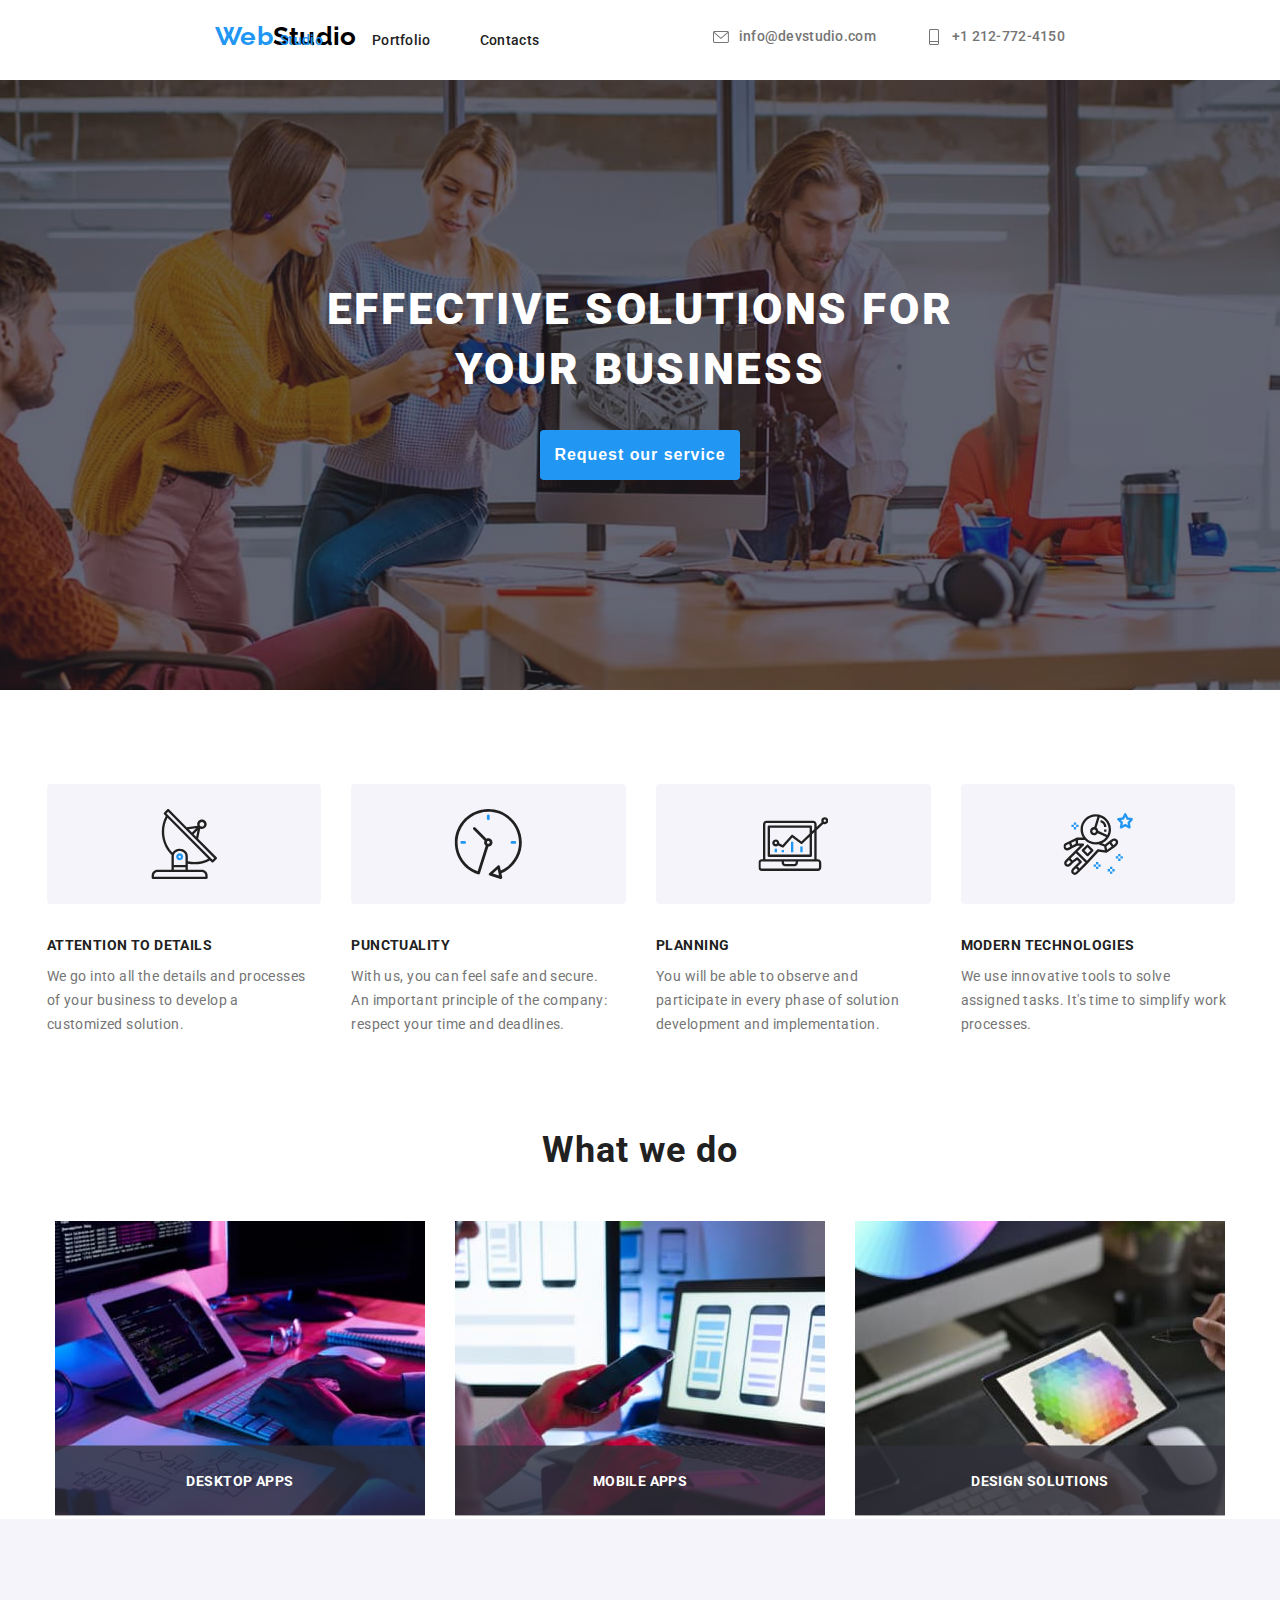
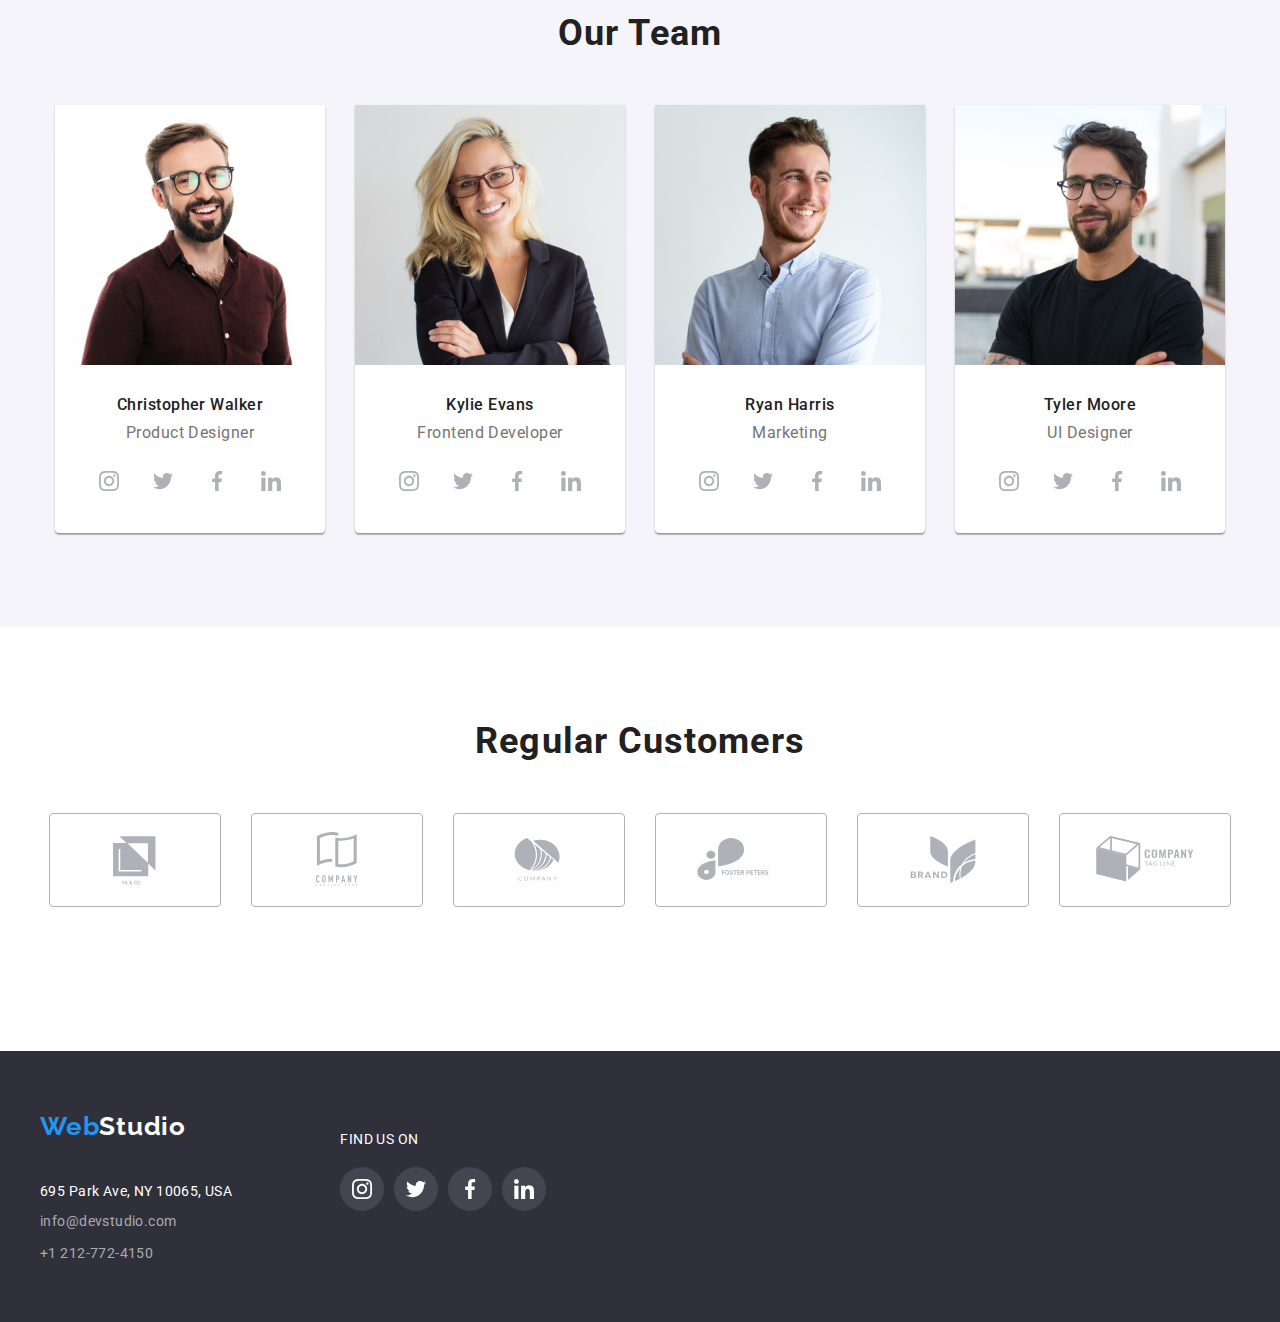
==== commit 3e555e4f: "hw-05 corrections" ====
--- a/index.html
+++ b/index.html
@@ -110,36 +110,38 @@
         </section>
         <!-- What we do section -->
         <section>
-          <h2 class="subtitle">What we do</h2>
-          <ul class="li-items">
-            <li>
-              <img
-                src="./images/what-we-do1.jpg"
-                alt="Writing on the keyboard"
-                width="370"
-                height="294"
-              />
-              <div class="overlay">DESKTOP APPS</div>
-            </li>
-            <li>
-              <img
-                src="./images/what-we-do2.jpg"
-                alt="Working on the laptop"
-                width="370"
-                height="294"
-              />
-              <div class="overlay">Mobile APPS</div>
-            </li>
-            <li>
-              <img
-                src="./images/what-we-do3.jpg"
-                alt="Working on the tablet"
-                width="370"
-                height="294"
-              />
-              <div class="overlay">DESIGN SOLUTIONS</div>
-            </li>
-          </ul>
+          <div class="container-box">
+            <h2 class="subtitle">What we do</h2>
+            <ul class="li-items">
+              <li>
+                <img
+                  src="./images/what-we-do1.jpg"
+                  alt="Writing on the keyboard"
+                  width="370"
+                  height="294"
+                />
+                <div class="overlay">DESKTOP APPS</div>
+              </li>
+              <li>
+                <img
+                  src="./images/what-we-do2.jpg"
+                  alt="Working on the laptop"
+                  width="370"
+                  height="294"
+                />
+                <div class="overlay">Mobile APPS</div>
+              </li>
+              <li>
+                <img
+                  src="./images/what-we-do3.jpg"
+                  alt="Working on the tablet"
+                  width="370"
+                  height="294"
+                />
+                <div class="overlay">DESIGN SOLUTIONS</div>
+              </li>
+            </ul>
+          </div>
         </section>
         <!-- Our team section -->
         <section class="our-team-section">
--- a/styles.css
+++ b/styles.css
@@ -229,12 +229,12 @@
 }
 .li-items {
   display: flex;
-  justify-content: space-between;
-  padding: 50px 215px 94px;
-  margin: 0;
+  justify-content: center;
+  margin: 50px 0 0 0;
   gap: 30px;
   position: relative;
   z-index: 1;
+  padding-inline-start: 0;
 }
 
 .image-text {
@@ -508,6 +508,7 @@
 .nav-list a:focus {
   border-bottom: 4px solid #2196f3;
   padding-bottom: 28px;
+  border-radius: 2px;
 }
 
 .icons-list a:hover,
@@ -561,6 +562,11 @@
 }
 
 .footer-items.container {
+  width: 1200px;
+  margin: auto;
+}
+
+.container-box {
   width: 1200px;
   margin: auto;
 }
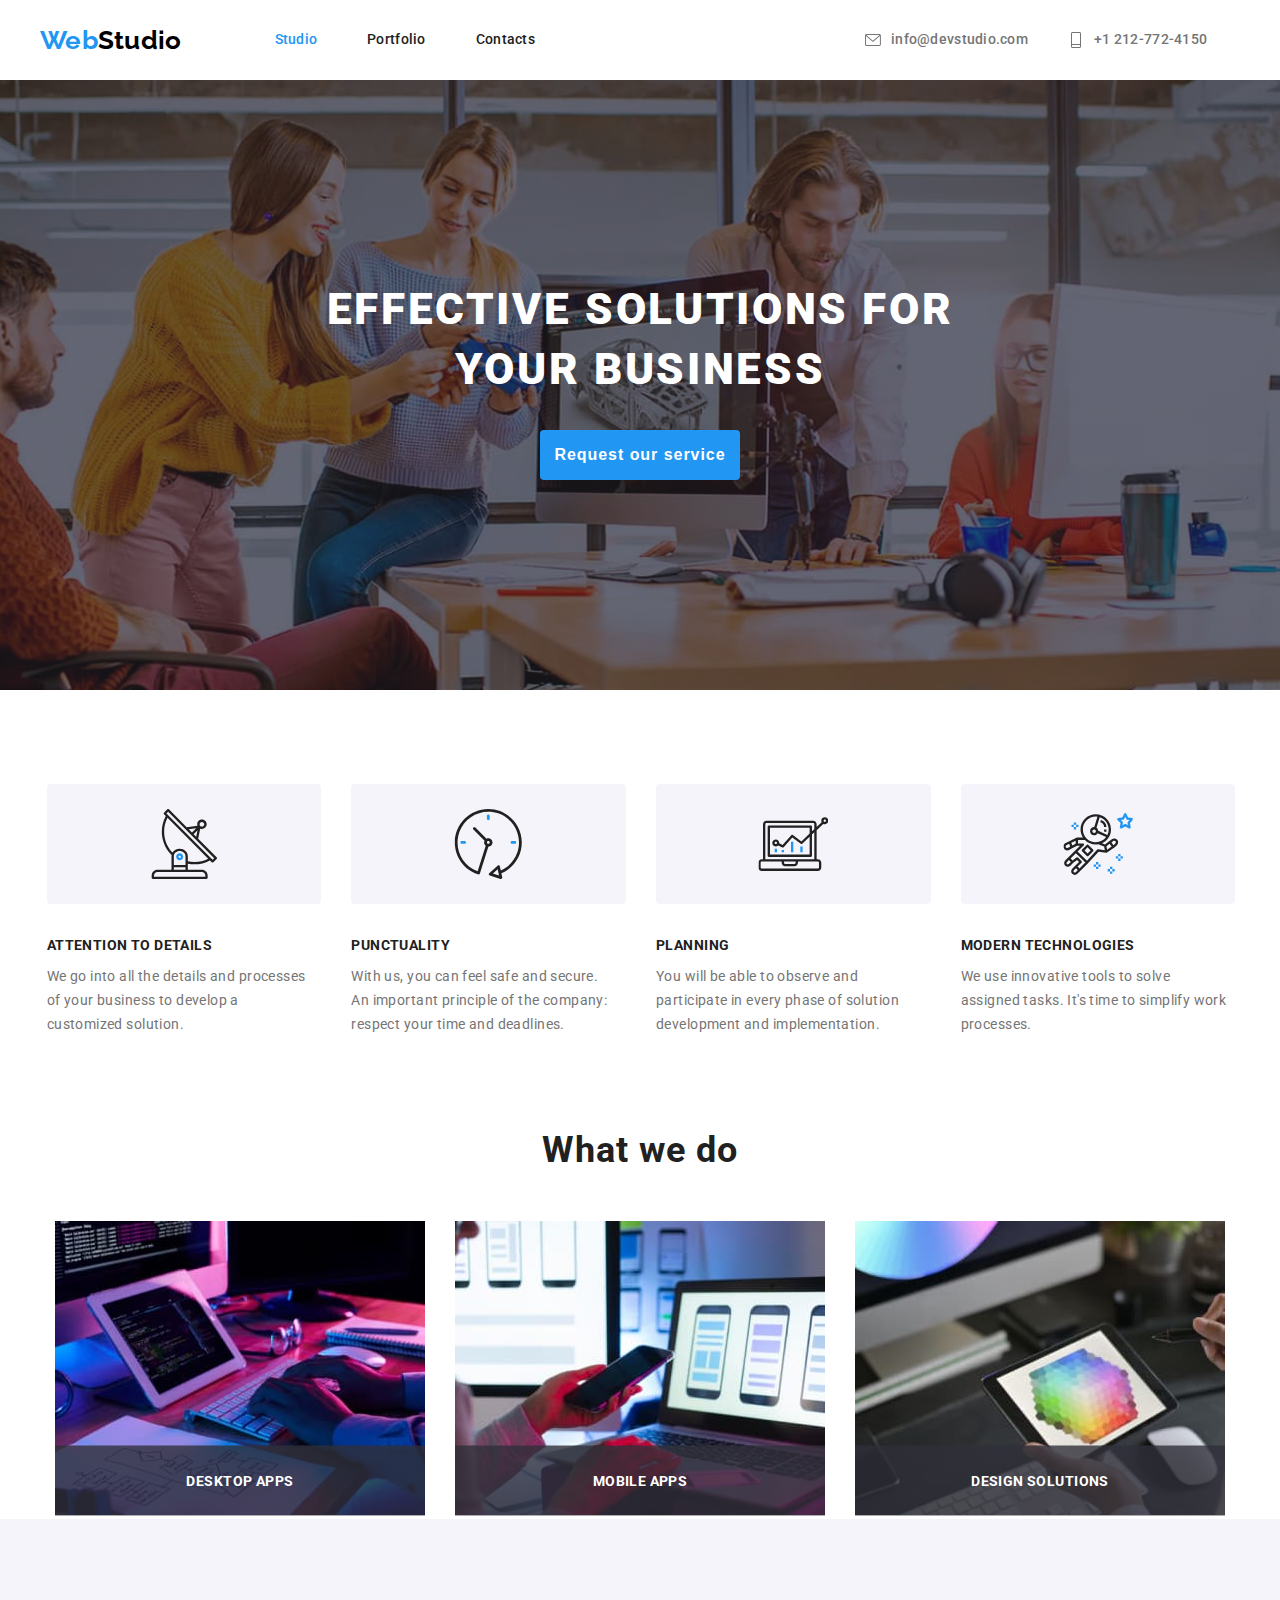
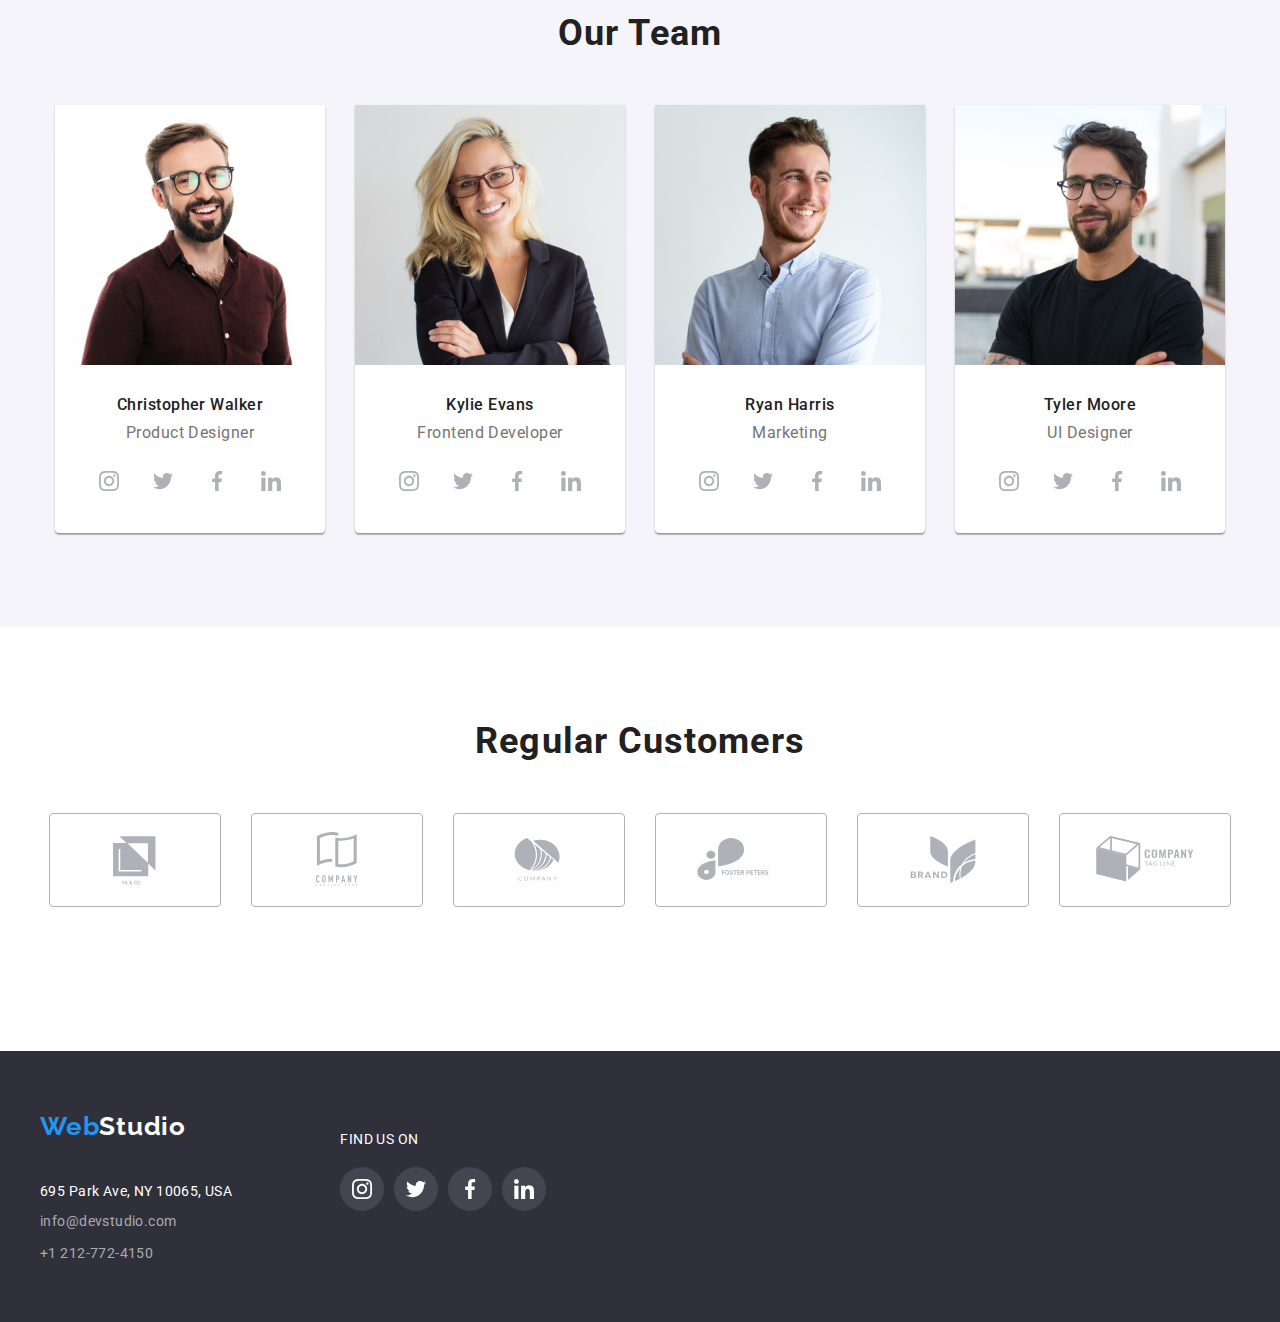
==== commit cf8a35d7: "hw-05" ====
--- a/index.html
+++ b/index.html
@@ -14,14 +14,16 @@
   <body>
     <div>
       <!-- Header -->
-      <header class="header">
-        <div class="container header-text">
+      <header>
+        <div class="container header-text header">
           <a href="index.html" class="header-logo"
             ><span class="web">Web</span>Studio</a
           >
-          <nav class="links">
-            <ul class="header-text nav-list">
-              <li><a href="index.html" class="active">Studio</a></li>
+          <nav>
+            <ul class="header-text links">
+              <li class="test1">
+                <a href="index.html" class="active">Studio</a>
+              </li>
               <li><a href="portfolio.html">Portfolio</a></li>
               <li><a href="contacts.html">Contacts</a></li>
             </ul>
@@ -65,48 +67,51 @@
         </section>
         <!-- Details section -->
         <section>
-          <ul class="text-title container">
-            <li>
-              <svg class="details-icons">
-                <use href="./images/symbol-defs.svg#icon-antenna"></use>
-              </svg>
-              <p class="details">
-                <span>ATTENTION TO DETAILS</span>
-                We go into all the details and processes <br />
-                of your business to develop a<br />customized solution.
-              </p>
-            </li>
-            <li>
-              <svg class="details-icons">
-                <use href="./images/symbol-defs.svg#icon-clock"></use>
-              </svg>
-              <p class="details">
-                <span>PUNCTUALITY</span>
-                With us, you can feel safe and secure.<br />An important
-                principle of the company:<br />respect your time and deadlines.
-              </p>
-            </li>
-            <li>
-              <svg class="details-icons">
-                <use href="./images/symbol-defs.svg#icon-diagram"></use>
-              </svg>
-              <p class="details">
-                <span>PLANNING</span>
-                You will be able to observe and<br />participate in every phase
-                of solution<br />development and implementation.
-              </p>
-            </li>
-            <li>
-              <svg class="details-icons">
-                <use href="./images/symbol-defs.svg#icon-astronaut"></use>
-              </svg>
-              <p class="details">
-                <span>MODERN TECHNOLOGIES</span>
-                We use innovative tools to solve<br />assigned tasks. It's time
-                to simplify work<br />processes.
-              </p>
-            </li>
-          </ul>
+          <div class="detail-section">
+            <ul class="text-title container">
+              <li>
+                <svg class="details-icons">
+                  <use href="./images/symbol-defs.svg#icon-antenna"></use>
+                </svg>
+                <p class="details">
+                  <span>ATTENTION TO DETAILS</span>
+                  We go into all the details and processes <br />
+                  of your business to develop a<br />customized solution.
+                </p>
+              </li>
+              <li>
+                <svg class="details-icons">
+                  <use href="./images/symbol-defs.svg#icon-clock"></use>
+                </svg>
+                <p class="details">
+                  <span>PUNCTUALITY</span>
+                  With us, you can feel safe and secure.<br />An important
+                  principle of the company:<br />respect your time and
+                  deadlines.
+                </p>
+              </li>
+              <li>
+                <svg class="details-icons">
+                  <use href="./images/symbol-defs.svg#icon-diagram"></use>
+                </svg>
+                <p class="details">
+                  <span>PLANNING</span>
+                  You will be able to observe and<br />participate in every
+                  phase of solution<br />development and implementation.
+                </p>
+              </li>
+              <li>
+                <svg class="details-icons">
+                  <use href="./images/symbol-defs.svg#icon-astronaut"></use>
+                </svg>
+                <p class="details">
+                  <span>MODERN TECHNOLOGIES</span>
+                  We use innovative tools to solve<br />assigned tasks. It's
+                  time to simplify work<br />processes.
+                </p>
+              </li>
+            </ul>
+          </div>
         </section>
         <!-- What we do section -->
         <section>
--- a/styles.css
+++ b/styles.css
@@ -37,14 +37,16 @@
 
 .header-text {
   display: flex;
-  justify-content: space-between;
-  align-items: baseline;
   margin: 0;
   padding: 0;
 }
-.nav-list {
-  width: 259px;
-}
+
+.header-text.links {
+  gap: 50px;
+  margin-left: 93px;
+  margin-right: 330px;
+}
+
 .header-list {
   display: flex;
   justify-content: space-between;
@@ -63,7 +65,7 @@
   display: flex;
   justify-content: space-between;
   align-items: center;
-  gap: 50px;
+  gap: 40px;
   margin: 0;
   padding-inline-start: 0;
 }
@@ -79,10 +81,9 @@
 }
 
 .container.header-text {
-  margin-left: 215px;
-  margin-right: 215px;
-  height: 38px;
+  height: 80px;
   width: 1200px;
+  margin: auto;
 }
 
 .container > a {
@@ -95,12 +96,6 @@
 }
 .header > a > span {
   color: #2196f3;
-}
-
-.links {
-  width: 259px;
-  height: 48px;
-  margin-left: -250px;
 }
 
 .links a {
@@ -504,10 +499,17 @@
   border-radius: 50%;
 }
 
-.nav-list a:hover,
-.nav-list a:focus {
+.links a:hover,
+.links a:focus {
   border-bottom: 4px solid #2196f3;
-  padding-bottom: 28px;
+  padding-bottom: 29px;
+  border-radius: 2px;
+}
+
+.links a::after {
+  content: "";
+  border-bottom: 4px solid #2196f3;
+  padding-bottom: 20px;
   border-radius: 2px;
 }
 
@@ -711,6 +713,12 @@
   color: var(--link-hover-color);
 
   border-radius: 2px;
+}
+
+li.active::after,
+li.active:hover {
+  border-bottom: 4px solid #2196f3;
+  padding-bottom: 28px;
 }
 
 *:hover,
